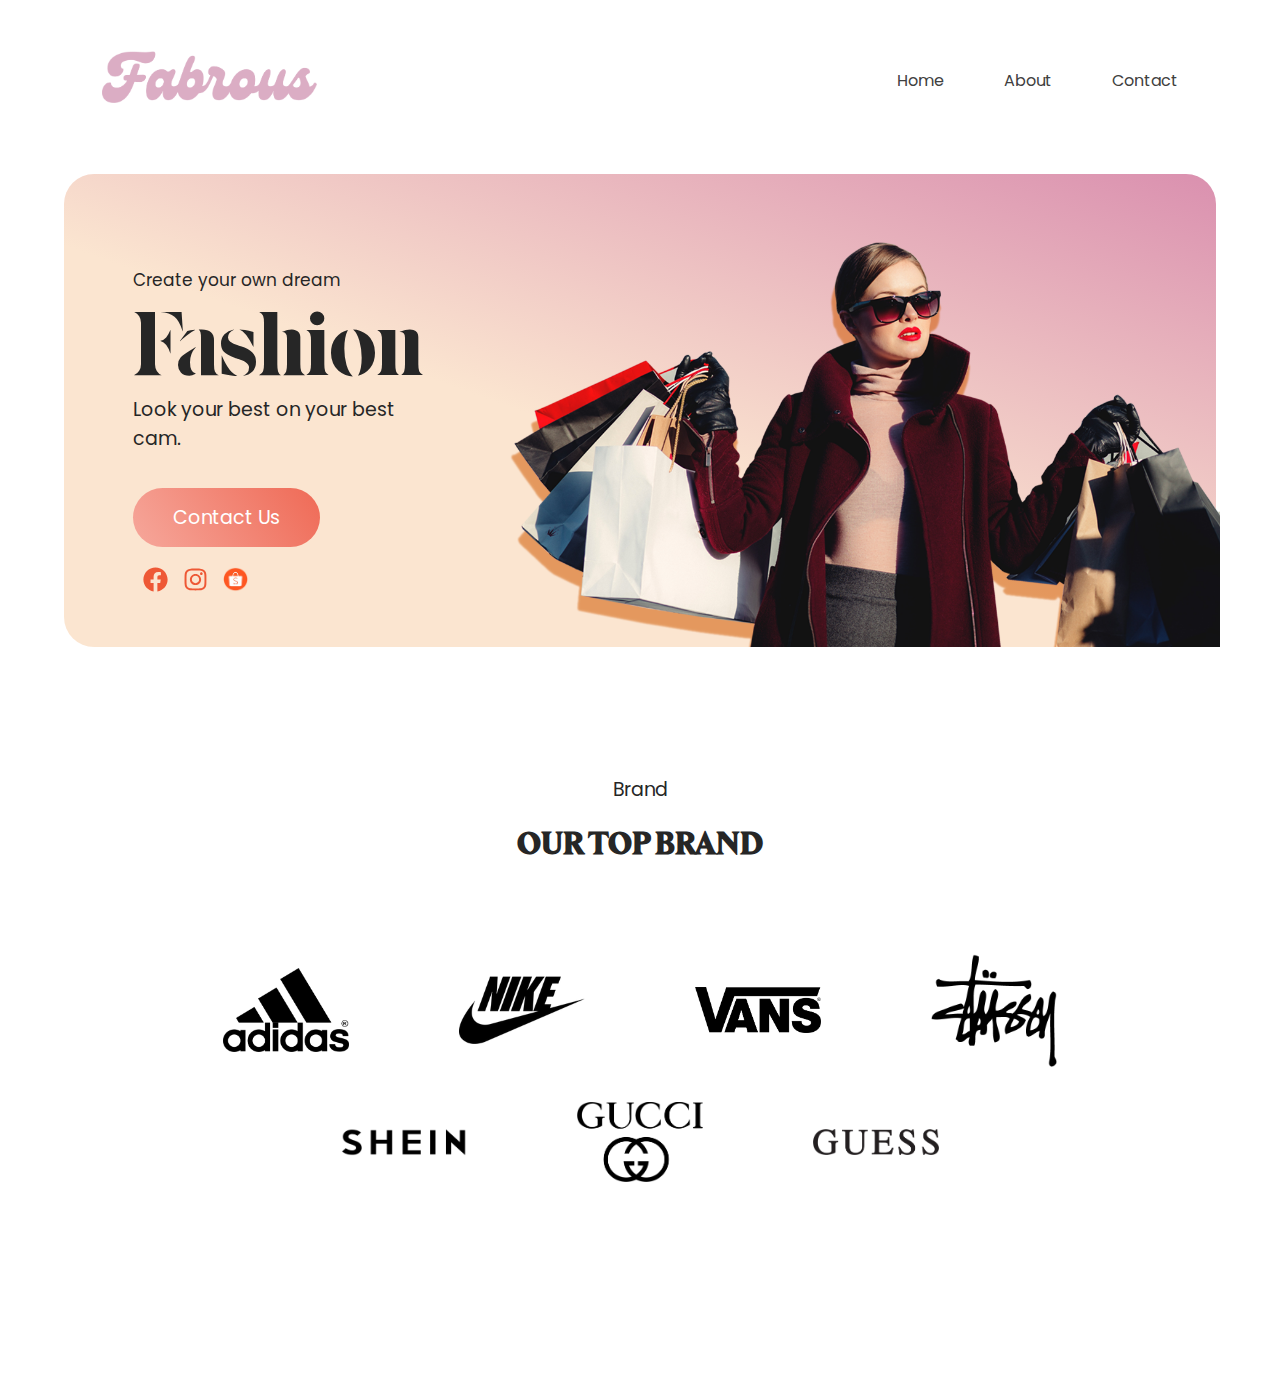
==== fabrous.html @ b9577a56 "Fabrous" ====
<!DOCTYPE html>
<html lang="en">
    <head>
        <meta charset="UTF-8">
        <meta http-equiv="X-UA-Compatible" content="IE=edge">
        <meta name="viewport" content="width=device-width, initial-scale=1.0">
        <link rel="stylesheet" href="styles/general.css">
        <link rel="stylesheet" href="styles/header.css">
        <link rel="stylesheet" href="styles/style.css">
        <link rel="stylesheet" href="styles/footer.css">
        <link>
        <title>Fabrous</title>
    </head>
    <body>
        <header>
            <div class="logo-container">
                <img src="img/fabrous.png" alt="logo">
            </div>
            <div class="pagelink-container">
                <a href="fabrous.html">Home</a>
                <a href="#">About</a>
                <a href="#">Contact</a>
            </div>
        </header>
        <main>
            <section class="first-section">
                <div class="container">
                    <div class="design-contents">
                        <div class="design-text">
                            <p>Create your own dream</p>
                            <p class="title">Fashion</p>
                            <p class="p-secondary">Look your best on your best cam.</p>
                        </div>
                        <div class="design-button">
                            <button class="button-style">Contact Us</button>
                            <div class="link-shops">
                                <a href="https://www.facebook.com/thefabrous">
                                    <img src="img/facebook.svg" alt="facebook-link">
                                </a>
                                <a href="https://www.facebook.com/thefabrous">
                                    <img src="img/instagram.svg" alt="instagram-link">
                                </a>
                                <a href="https://shopee.ph/thefabrous?utm_content=41jxY6hgmzdxNJqLfjHDsPWcDLRu">
                                    <img src="img/shopee.png" alt="shopee-link">
                                </a>
                            </div>
                        </div>
                    </div>
                    <div class="design-image">
                        <img src="img/heroImg.png" alt="">
                    </div>
                </div>
            </section>
            <section class="second-section">
                <div class="container2">
                    <div class="brand-container">
                        <p class="p-secondary">Brand</p>
                        <p class="title">Our Top Brand</p>
                    </div>
                    <div class="brand-pictures">
                        <img src="img/Adidas.png" alt="">
                        <img src="img/nike.png" alt="">
                        <img src="img/vans.png" alt="">
                        <img src="img/stussy.png" alt="">
                        <img src="img/shein.png" alt="">
                        <img src="img/gucci.png" alt="">
                        <img src="img/guess.png" alt="">
                    </div>
                </div>
            </section>
        </main>
        <footer></footer>
    </body>
</html>
---- styles/general.css ----
@import url('https://fonts.googleapis.com/css2?family=Poppins:ital,wght@0,100;0,200;0,300;0,400;0,500;0,600;0,700;0,800;0,900;1,100;1,200;1,300;1,400;1,500;1,600;1,700;1,800;1,900&display=swap');

@font-face {
    font-family: 'Eksell Display Stencil';
    src: url(/font/Eksell-Display-Stencil.ttf) format('truetype');
}
  
@font-face {
    font-family: 'Eksell Display Large';
    src: url(/font/Eksell-Display-Large.ttf) format('truetype');
    font-weight: normal;
}
  
@font-face {
    font-family: 'Eksell Display Medium';
    src: url(/font/Eksell-Display-Medium.ttf) format('truetype');
    font-weight: normal;
}
  
@font-face {
    font-family: 'Eksell Display Small';
    src: url(/font/Eksell-Display-Small.ttf) format('truetype');
    font-weight: normal;
}

:root{
    --primary-color: #FBE5D0;
    --secondary-color: #DA90AF;
    --extra-color: #EF6A56;
    --extra-color2: #ffffff; 
    --extra-color3: #F6A79B;
    --acolortext: #E4CDAA;
    --pcolortext: #404040;
    --titlecolortext: #262626;
    --semititlecolortext: #DA6E8C;
    --afontsize: 16px;
    --pfontsize: 17px;
    --font-family: 'Poppins', sans-serif;
    --font-family2: 'Eksell Display Small', sans-serif;
    --font-family3: 'Eksell Display Stencil', sans-serif;
    --font-family4: 'Eksell Display Medium', sans-serif;
    --font-family5: 'Eksell Display Large', sans-serif;
}

*{
    box-sizing: border-box;
    margin: 0;
    padding: 0;
    font-family: var(--font-family);
}

h1, h2, h3, h4, h5, h6, p{
    margin: 0;
    padding: 0;
}

p{
    color: var(--titlecolortext);
}
---- styles/header.css ----
header{
    padding: 4% 8%;
    display: flex;
    justify-content: space-between;
    align-items: center;
    background-color: var(--extra-color2);
}

.logo-container{
    flex: 1;
}

.logo-container img{
    width: 60%;
}

.pagelink-container{
    display: flex;
    flex: 2;
    align-items: center;
    justify-content: flex-end;
    gap: 60px;
}

.pagelink-container a{
    font-size: var(--afontsize);
    color: var(--pcolortext);
    text-decoration: none;
    display: inline-block;
    position: relative;
    transition: 0.2s all ease-in-out;
}

.pagelink-container a:after {
    content: '';
    position: absolute;
    width: 100%;
    transform: scaleX(0);
    height: 3px;
    bottom: -5px;
    left: 0;
    background: rgb(251,229,208);
    background: linear-gradient(20deg, rgba(251,229,208,1) 45%, rgba(218,144,175,1) 100%);
    transform-origin: bottom right;
    transition: transform 0.25s ease-out;
}
  
.pagelink-container a:hover:after {
    transform: scaleX(1);
    transform-origin: bottom left;
}

.pagelink-container a:hover{
    color: var(--acolortext);
}

.pagelink-container a:active{
    color: var(--acolortext);
}
---- styles/style.css ----
.first-section{
    padding: 1% 5% 2%;
}

.container{
    border-radius: 30px;
    background: rgb(251,229,208);
    background: linear-gradient(20deg, rgba(251,229,208,1) 45%, rgba(218,144,175,1) 100%);
    display: flex;
    justify-content: space-between;
    align-items: center;
}

.design-contents{
    padding: 8% 6% 4%;
    display: flex;
    flex-direction: column;
    flex: 1;
    gap: 35px;
}

.design-text{
    display: flex;
    flex-direction: column;
    gap: 15px;
    color: var(--pcolortext);
}

.design-text p{
    font-size: var(--pfontsize);
}

.design-contents .title{
    font-size: 90px;
    font-family: var(--font-family3);
    line-height: 80%;
    color: var(--titlecolortext);
}

.design-contents .p-secondary{
    font-size: 19px;
}

.design-button{
    display: flex;
    flex-direction: column;
    gap: 20px;
}

.button-style{
    background: rgb(239,106,86);
    background: linear-gradient(236deg, rgba(239,106,86,1) 0%, rgba(246,167,155,1) 100%);
    border: none;
    border-radius: 50px;
    color: var(--extra-color2);
    width: fit-content;
    padding: 15px 40px;
    font-size: 19px;
}

.link-shops{
    display: flex;
    justify-content: flex-start;
    gap: 15px;
    padding-left: 10px;
}

.link-shops img{
    width: 25px;
    height: 25px;
}

.design-image{
    flex: 1;
    display: flex;
    justify-content: center;
    align-items: center;
    padding: 2% 0 0;
}

.design-image img{
    height: 450px;
}

/* second */

.second-section{
    padding: 8% 5%;
}

.container2{
    display: flex;
    flex-direction: column;
    align-items: center;
    justify-content: space-between;
}

.brand-container{
    display: flex;
    flex-direction: column;
    align-items: center;
    justify-content: center;
    gap: 20px;
}

.brand-container .p-secondary{
    font-size: 19px;
}

.brand-container .title{
    font-size: 32px;
    font-family: var(--font-family2);
    text-transform: uppercase;
    font-weight: 600;
}

.brand-pictures{
    display: flex;
    justify-content: center;
    flex-wrap: wrap;
    align-items: center;
    width: 100%;
    height: auto;
    padding: 8%;
    column-gap: 110px;
    row-gap: 35px;
}

.brand-pictures img{
    width: 13%;
}
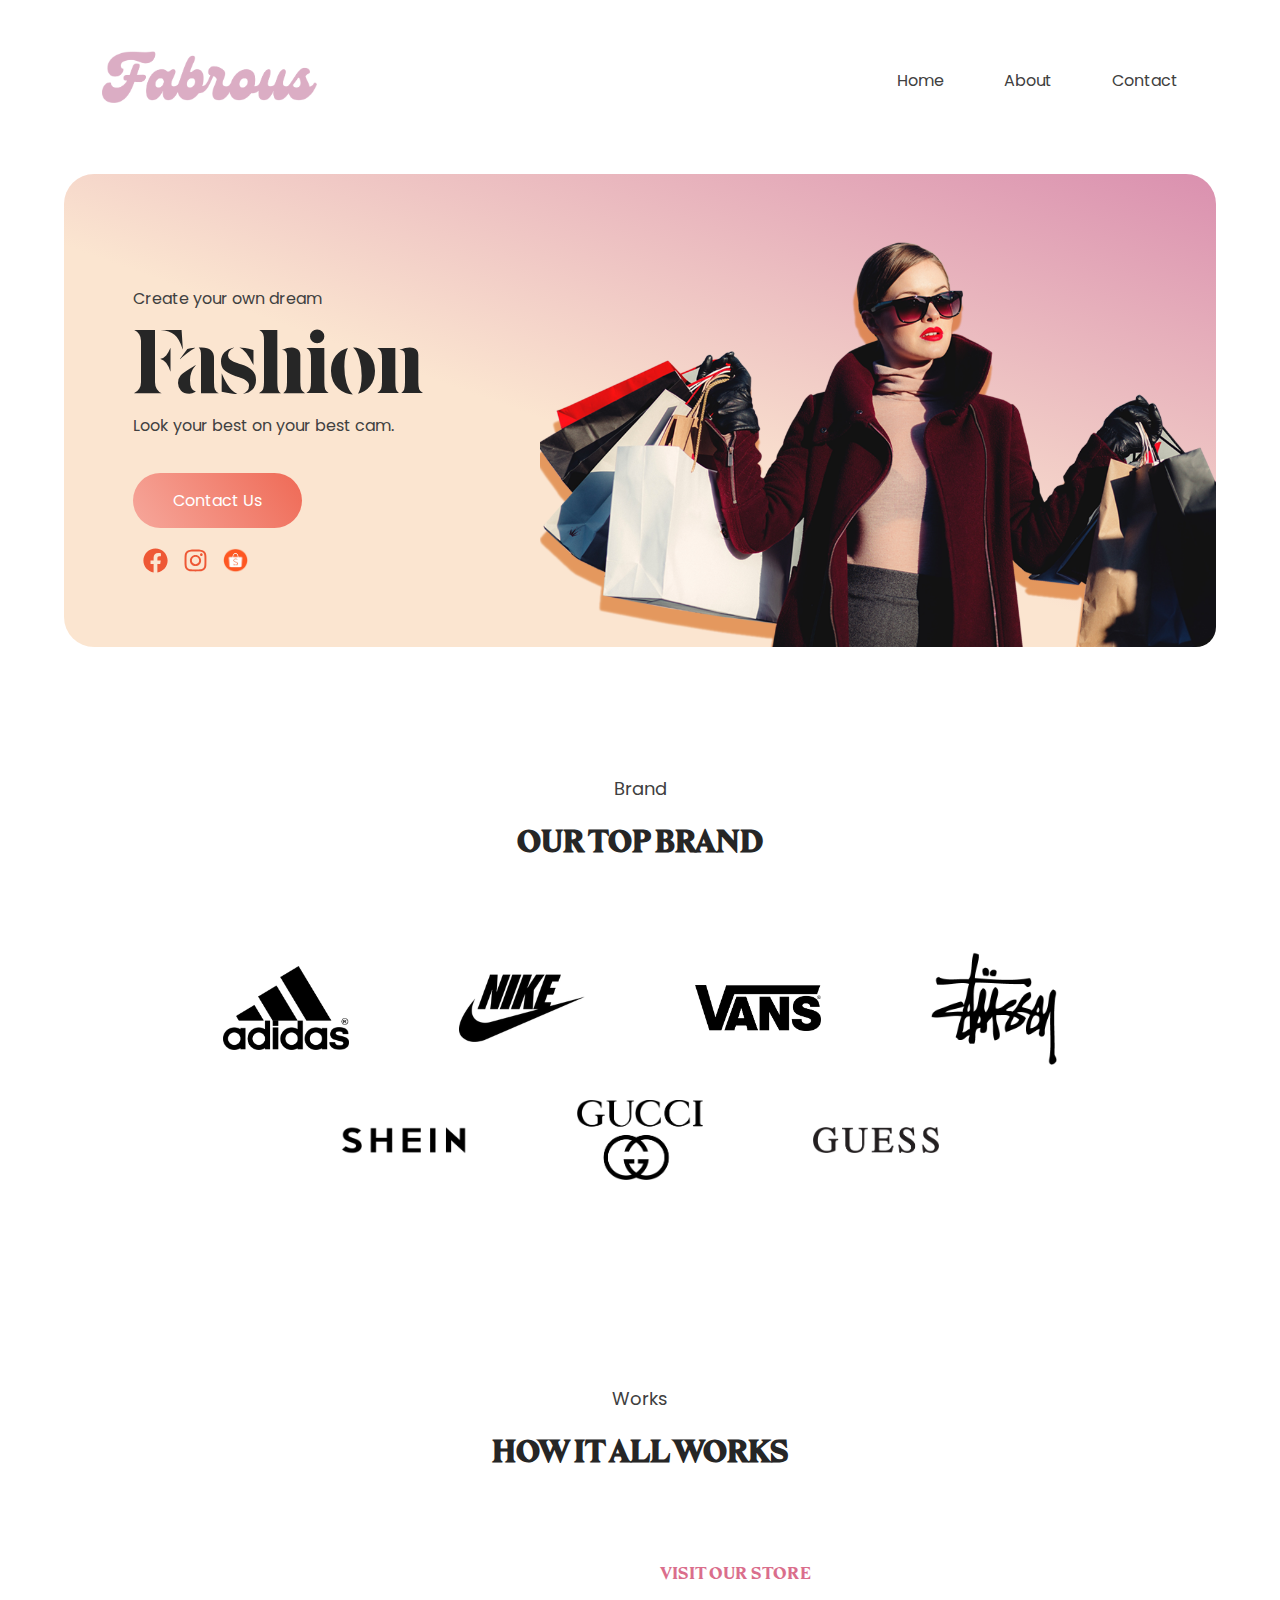
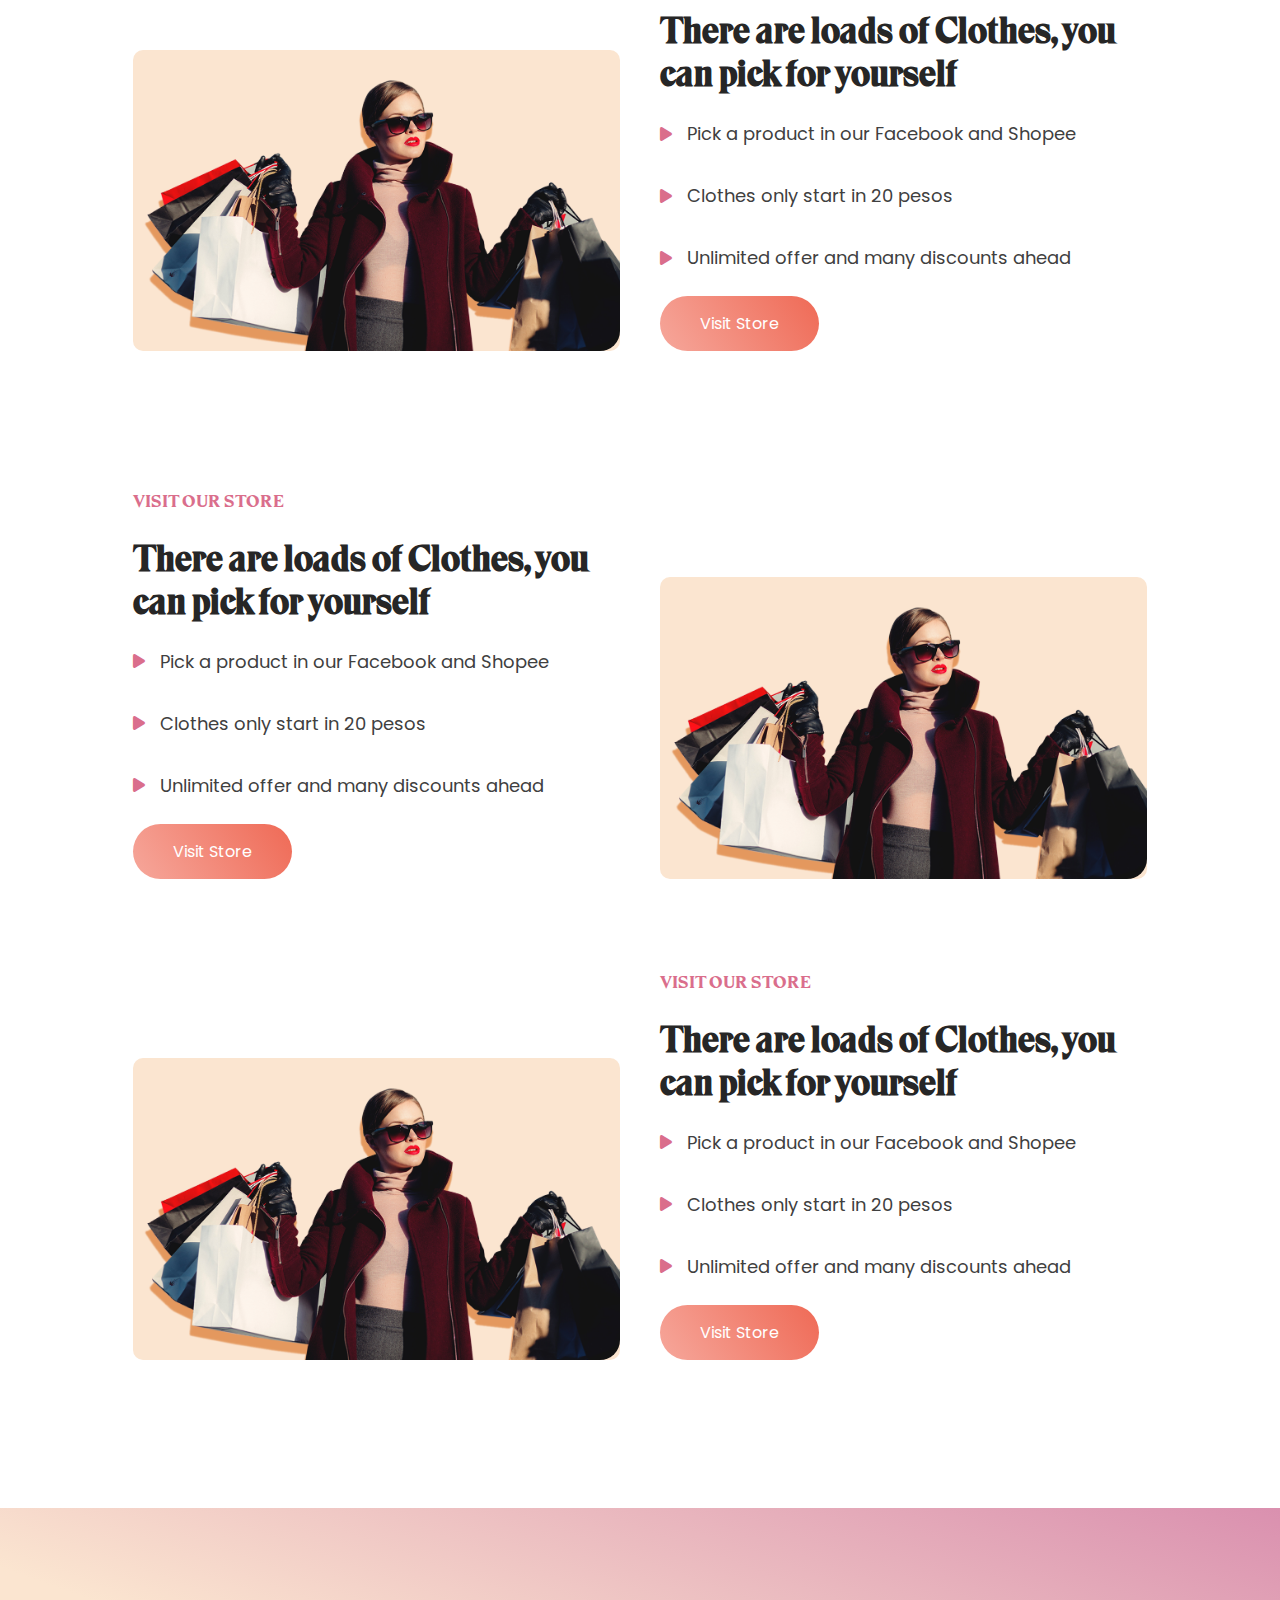
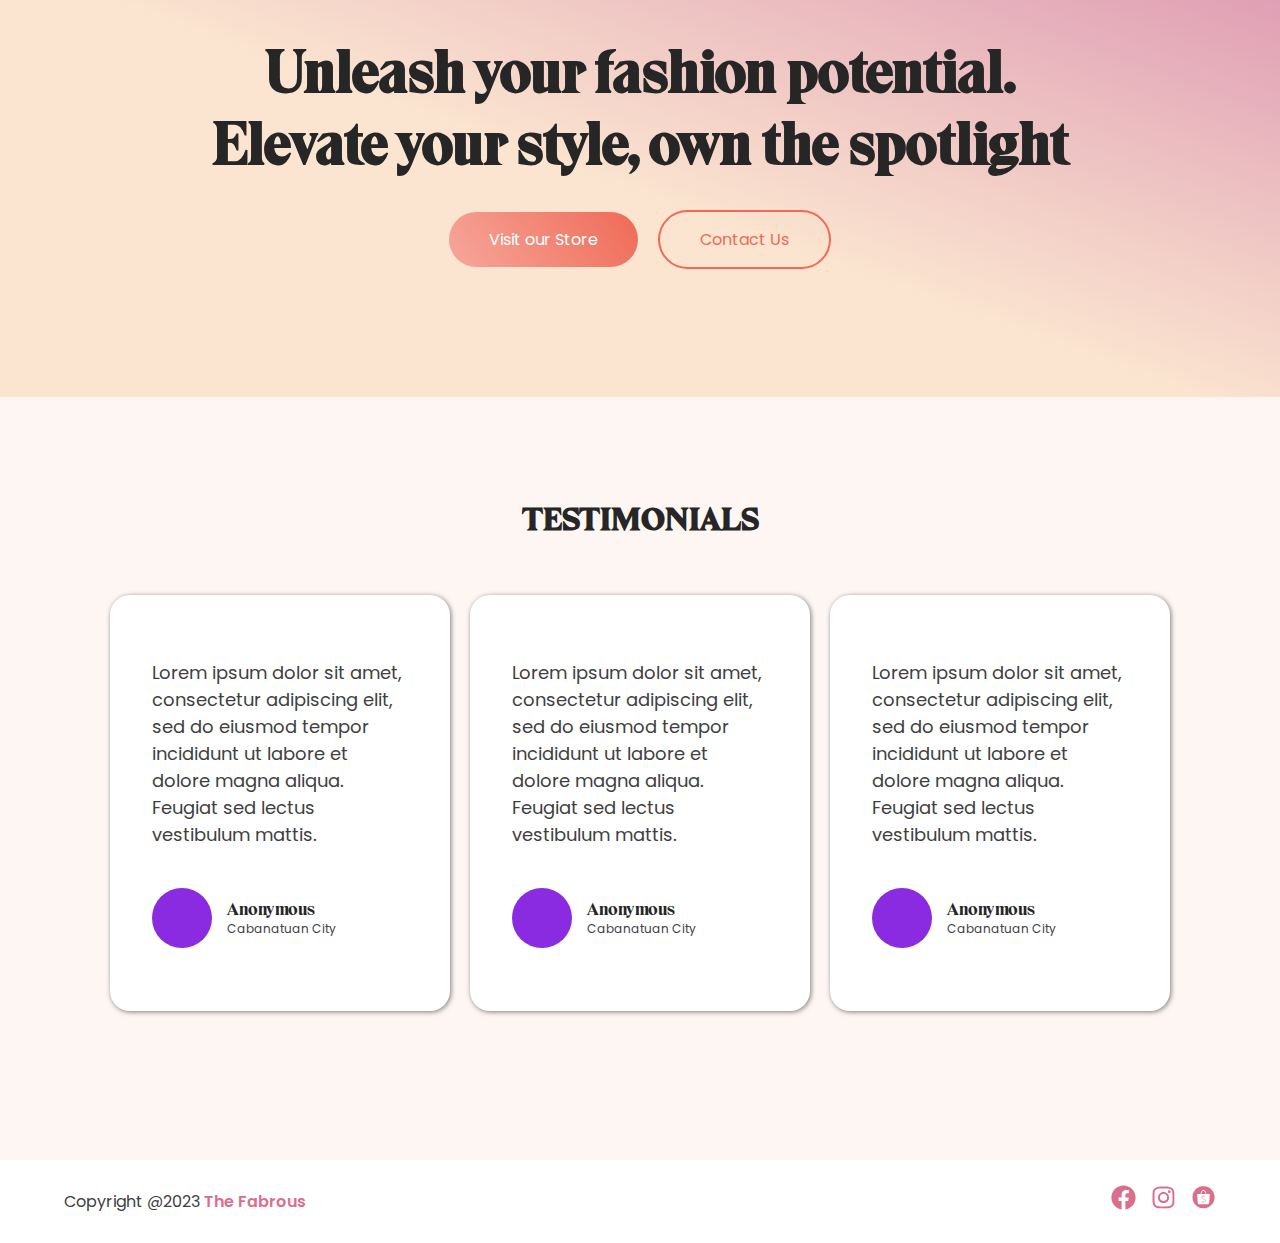
==== commit 9bf05fd3: "May 30 update 16:40" ====
--- a/fabrous.html
+++ b/fabrous.html
@@ -4,11 +4,11 @@
         <meta charset="UTF-8">
         <meta http-equiv="X-UA-Compatible" content="IE=edge">
         <meta name="viewport" content="width=device-width, initial-scale=1.0">
-        <link rel="stylesheet" href="styles/general.css">
         <link rel="stylesheet" href="styles/header.css">
         <link rel="stylesheet" href="styles/style.css">
         <link rel="stylesheet" href="styles/footer.css">
-        <link>
+        <link rel="stylesheet" href="styles/general.css">
+        <link rel="stylesheet" href="https://cdnjs.cloudflare.com/ajax/libs/font-awesome/6.4.0/css/all.min.css">
         <title>Fabrous</title>
     </head>
     <body>
@@ -28,7 +28,7 @@
                     <div class="design-contents">
                         <div class="design-text">
                             <p>Create your own dream</p>
-                            <p class="title">Fashion</p>
+                            <p class="landing-title">Fashion</p>
                             <p class="p-secondary">Look your best on your best cam.</p>
                         </div>
                         <div class="design-button">
@@ -53,7 +53,7 @@
             </section>
             <section class="second-section">
                 <div class="container2">
-                    <div class="brand-container">
+                    <div class="title-container">
                         <p class="p-secondary">Brand</p>
                         <p class="title">Our Top Brand</p>
                     </div>
@@ -68,7 +68,157 @@
                     </div>
                 </div>
             </section>
+            <section class="second-section">
+                <div class="container2">
+                    <div class="title-container">
+                        <p class="p-secondary">Works</p>
+                        <p class="title">How It All Works</p>
+                    </div>
+                    <div class="work-container">
+                        <div class="work-image">
+                            <img src="img/heroImg.png" alt="">
+                        </div>
+                        <div class="work-content">
+                            <p class="p-style p-secondary">VISIT OUR STORE</p>
+                            <p class="title-secondary">There are loads of Clothes, you can pick for yourself</p>
+                            <div class="work-bullets">
+                                <div class="work-bullet">
+                                    <i class="fa-solid fa-play" style="color: #da6e8c;"></i>
+                                    <p class="p-secondary">Pick a product in our Facebook and Shopee</p>
+                                </div class="work-bullet">
+                                <div class="work-bullet">
+                                    <i class="fa-solid fa-play" style="color: #da6e8c;"></i>
+                                    <p class="p-secondary">Clothes only start in 20 pesos</p>
+                                </div>
+                                <div class="work-bullet">
+                                    <i class="fa-solid fa-play" style="color: #da6e8c;"></i>
+                                    <p class="p-secondary">Unlimited offer and many discounts ahead</p>
+                                </div>
+                            </div>
+                            <button class="button-style">Visit Store</button>
+                        </div>
+                    </div>
+                    <div class="work-container2">
+                        <div class="work-image">
+                            <img src="img/heroImg.png" alt="">
+                        </div>
+                        <div class="work-content">
+                            <p class="p-style p-secondary">VISIT OUR STORE</p>
+                            <p class="title-secondary">There are loads of Clothes, you can pick for yourself</p>
+                            <div class="work-bullets">
+                                <div class="work-bullet">
+                                    <i class="fa-solid fa-play" style="color: #da6e8c;"></i>
+                                    <p class="p-secondary">Pick a product in our Facebook and Shopee</p>
+                                </div class="work-bullet">
+                                <div class="work-bullet">
+                                    <i class="fa-solid fa-play" style="color: #da6e8c;"></i>
+                                    <p class="p-secondary">Clothes only start in 20 pesos</p>
+                                </div>
+                                <div class="work-bullet">
+                                    <i class="fa-solid fa-play" style="color: #da6e8c;"></i>
+                                    <p class="p-secondary">Unlimited offer and many discounts ahead</p>
+                                </div>
+                            </div>
+                            <button class="button-style">Visit Store</button>
+                        </div>
+                    </div>
+                    <div class="work-container">
+                        <div class="work-image">
+                            <img src="img/heroImg.png" alt="">
+                        </div>
+                        <div class="work-content">
+                            <p class="p-style p-secondary">VISIT OUR STORE</p>
+                            <p class="title-secondary">There are loads of Clothes, you can pick for yourself</p>
+                            <div class="work-bullets">
+                                <div class="work-bullet">
+                                    <i class="fa-solid fa-play" style="color: #da6e8c;"></i>
+                                    <p class="p-secondary">Pick a product in our Facebook and Shopee</p>
+                                </div class="work-bullet">
+                                <div class="work-bullet">
+                                    <i class="fa-solid fa-play" style="color: #da6e8c;"></i>
+                                    <p class="p-secondary">Clothes only start in 20 pesos</p>
+                                </div>
+                                <div class="work-bullet">
+                                    <i class="fa-solid fa-play" style="color: #da6e8c;"></i>
+                                    <p class="p-secondary">Unlimited offer and many discounts ahead</p>
+                                </div>
+                            </div>
+                            <button class="button-style">Visit Store</button>
+                        </div>
+                    </div>
+                </div>
+            </section>
+            <section class="third-section banner-first">
+                <div class="container3">
+                    <p class="big-title">Unleash your fashion potential.
+                        Elevate your style, own the spotlight</p>
+                    <div class="button-container">
+                        <button class="button-style">Visit our Store</button>
+                        <button class="button-style2">Contact Us</button>
+                    </div>
+                </div>
+            </section>
+            <section class="fourth-section banner-second">
+                <div class="container2">
+                    <div class="title-container">
+                        <p class="title">Testimonials</p>
+                    </div>
+                    <div class="testimonial-container">
+                        <div class="testimonial">
+                            <p class="p-secondary">Lorem ipsum dolor sit amet, consectetur adipiscing elit, sed do eiusmod tempor incididunt ut labore et dolore magna aliqua. Feugiat sed lectus vestibulum mattis.</p>
+                            <div class="testimonial-content">
+                                <div class="testimonials-img">
+                                    <img alt="" src="">
+                                </div>
+                                <div class="testimonial-name">
+                                    <p class="name">Anonymous</p>
+                                    <p class="p-small">Cabanatuan City</p>
+                                </div>
+                            </div>
+                        </div>
+                        <div class="testimonial">
+                            <p class="p-secondary">Lorem ipsum dolor sit amet, consectetur adipiscing elit, sed do eiusmod tempor incididunt ut labore et dolore magna aliqua. Feugiat sed lectus vestibulum mattis.</p>
+                            <div class="testimonial-content">
+                                <div class="testimonials-img">
+                                    <img alt="" src="">
+                                </div>
+                                <div class="testimonial-name">
+                                    <p class="name">Anonymous</p>
+                                    <p class="p-small">Cabanatuan City</p>
+                                </div>
+                            </div>
+                        </div>
+                        <div class="testimonial">
+                            <p class="p-secondary">Lorem ipsum dolor sit amet, consectetur adipiscing elit, sed do eiusmod tempor incididunt ut labore et dolore magna aliqua. Feugiat sed lectus vestibulum mattis.</p>
+                            <div class="testimonial-content">
+                                <div class="testimonials-img">
+                                    <img alt="" src="">
+                                </div>
+                                <div class="testimonial-name">
+                                    <p class="name">Anonymous</p>
+                                    <p class="p-small">Cabanatuan City</p>
+                                </div>
+                            </div>
+                        </div>
+                    </div>
+                </div>
+            </section>
         </main>
-        <footer></footer>
+        <footer>
+            <div class="footer-copyright">
+                <p>Copyright @2023 <a href="fabrous.html">The Fabrous</a></p>
+            </div>
+            <div class="link-shops">
+                <a href="https://www.facebook.com/thefabrous">
+                    <img src="data:image/svg+xml,%3Csvg xmlns='http://www.w3.org/2000/svg' viewBox='0 0 512 512'%3E%3Cpath d='M504 256C504 119 393 8 256 8S8 119 8 256c0 123.78 90.69 226.38 209.25 245V327.69h-63V256h63v-54.64c0-62.15 37-96.48 93.67-96.48 27.14 0 55.52 4.84 55.52 4.84v61h-31.28c-30.8 0-40.41 19.12-40.41 38.73V256h68.78l-11 71.69h-57.78V501C413.31 482.38 504 379.78 504 256z' fill='%23DA6E8C' /%3E%3C/svg%3E" alt="facebook-link">
+                </a>
+                <a href="https://www.facebook.com/thefabrous">
+                    <img src="data:image/svg+xml,%3Csvg xmlns='http://www.w3.org/2000/svg' viewBox='0 0 448 512'%3E%3Cpath d='M224.1 141c-63.6 0-114.9 51.3-114.9 114.9s51.3 114.9 114.9 114.9S339 319.5 339 255.9 287.7 141 224.1 141zm0 189.6c-41.1 0-74.7-33.5-74.7-74.7s33.5-74.7 74.7-74.7 74.7 33.5 74.7 74.7-33.6 74.7-74.7 74.7zm146.4-194.3c0 14.9-12 26.8-26.8 26.8-14.9 0-26.8-12-26.8-26.8s12-26.8 26.8-26.8 26.8 12 26.8 26.8zm76.1 27.2c-1.7-35.9-9.9-67.7-36.2-93.9-26.2-26.2-58-34.4-93.9-36.2-37-2.1-147.9-2.1-184.9 0-35.8 1.7-67.6 9.9-93.9 36.1s-34.4 58-36.2 93.9c-2.1 37-2.1 147.9 0 184.9 1.7 35.9 9.9 67.7 36.2 93.9s58 34.4 93.9 36.2c37 2.1 147.9 2.1 184.9 0 35.9-1.7 67.7-9.9 93.9-36.2 26.2-26.2 34.4-58 36.2-93.9 2.1-37 2.1-147.8 0-184.8zM398.8 388c-7.8 19.6-22.9 34.7-42.6 42.6-29.5 11.7-99.5 9-132.1 9s-102.7 2.6-132.1-9c-19.6-7.8-34.7-22.9-42.6-42.6-11.7-29.5-9-99.5-9-132.1s-2.6-102.7 9-132.1c7.8-19.6 22.9-34.7 42.6-42.6 29.5-11.7 99.5-9 132.1-9s102.7-2.6 132.1 9c19.6 7.8 34.7 22.9 42.6 42.6 11.7 29.5 9 99.5 9 132.1s2.7 102.7-9 132.1z' fill='%23DA6E8C'/%3E%3C/svg%3E" alt="instagram-link">
+                </a>
+                <a href="https://shopee.ph/thefabrous?utm_content=41jxY6hgmzdxNJqLfjHDsPWcDLRu">
+                    <img src="img/shopee.svg" alt="shopee-link">
+                </a>
+            </div>
+        </footer>
     </body>
 </html>--- a/styles/style.css
+++ b/styles/style.css
@@ -4,8 +4,8 @@
 
 .container{
     border-radius: 30px;
-    background: rgb(251,229,208);
-    background: linear-gradient(20deg, rgba(251,229,208,1) 45%, rgba(218,144,175,1) 100%);
+    background: var(--primary-color);
+    background: linear-gradient(20deg, var(--primary-color) 45%, var(--secondary-color) 100%);
     display: flex;
     justify-content: space-between;
     align-items: center;
@@ -15,7 +15,7 @@
     padding: 8% 6% 4%;
     display: flex;
     flex-direction: column;
-    flex: 1;
+    flex: 0.5;
     gap: 35px;
 }
 
@@ -30,15 +30,15 @@
     font-size: var(--pfontsize);
 }
 
-.design-contents .title{
-    font-size: 90px;
+.design-text .landing-title{
+    font-size: var(--landfontsize);
     font-family: var(--font-family3);
     line-height: 80%;
     color: var(--titlecolortext);
 }
 
-.design-contents .p-secondary{
-    font-size: 19px;
+.p-secondary{
+    font-size: var(--pfontsize-secondary);
 }
 
 .design-button{
@@ -48,14 +48,24 @@
 }
 
 .button-style{
-    background: rgb(239,106,86);
-    background: linear-gradient(236deg, rgba(239,106,86,1) 0%, rgba(246,167,155,1) 100%);
+    background: var(--extra-color);
+    background: linear-gradient(236deg, var(--extra-color) 0%, var(--extra-color3) 100%);
     border: none;
     border-radius: 50px;
     color: var(--extra-color2);
     width: fit-content;
     padding: 15px 40px;
-    font-size: 19px;
+    font-size: var(--pfontsize);
+}
+
+.button-style2{
+    border: 2px solid var(--extra-color);
+    background-color: transparent;
+    border-radius: 50px;
+    color: var(--extra-color);
+    width: fit-content;
+    padding: 15px 40px;
+    font-size: var(--pfontsize);
 }
 
 .link-shops{
@@ -80,11 +90,14 @@
 
 .design-image img{
     height: 450px;
+    width: 100%;
+    border-bottom-right-radius: 20px;
+    object-fit: cover;
 }
 
 /* second */
 
-.second-section{
+.second-section, .third-section, .fourth-section{
     padding: 8% 5%;
 }
 
@@ -95,21 +108,18 @@
     justify-content: space-between;
 }
 
-.brand-container{
-    display: flex;
-    flex-direction: column;
-    align-items: center;
-    justify-content: center;
-    gap: 20px;
-}
-
-.brand-container .p-secondary{
-    font-size: 19px;
-}
-
-.brand-container .title{
-    font-size: 32px;
+.title-container{
+    display: flex;
+    flex-direction: column;
+    align-items: center;
+    justify-content: center;
+    gap: 20px;
+}
+
+.title-container .title{
+    font-size: var(--ptitlefontsize);
     font-family: var(--font-family2);
+    color: var(--titlecolortext);
     text-transform: uppercase;
     font-weight: 600;
 }
@@ -121,11 +131,168 @@
     align-items: center;
     width: 100%;
     height: auto;
-    padding: 8%;
+    padding: 8% 8% 0;
     column-gap: 110px;
     row-gap: 35px;
 }
 
 .brand-pictures img{
     width: 13%;
+}
+
+.work-container{
+    display: flex;
+    justify-content: space-between;
+    align-items: flex-end;
+    width: 100%;
+    padding: 8% 6% 4%;
+    gap: 40px;
+}
+
+.work-container2{
+    display: flex;
+    flex-direction: row-reverse;
+    justify-content: space-between;
+    align-items: flex-end;
+    width: 100%;
+    padding: 8% 6% 0;
+    gap: 40px;
+}
+
+.work-image{
+    flex: 1;
+    height: inherit;
+    border-radius: 10px;
+    background-color: var(--primary-color);
+    display: flex;
+    align-items: flex-end;
+    justify-content: center;
+}
+
+.work-image img{
+    width: 100%;
+    object-fit: cover;
+    border-radius: 20px;
+}
+
+.work-content{
+    flex: 1;
+    height: auto;
+    display: flex;
+    flex-direction: column;
+    justify-content: space-between;
+    align-items: flex-start;
+    gap: 25px;
+}
+
+.p-style{
+    font-family: var(--font-family2);
+    color: var(--semititlecolortext);
+}
+
+.title-secondary{
+    font-size: var(--ptitlefontsize-secondary);
+    font-family: var(--font-family4);
+    color: var(--titlecolortext);
+    font-weight: 600;
+}
+
+.work-bullets{
+    display: flex;
+    flex-direction: column;
+    justify-content: space-between;
+    align-items: flex-start;
+    gap: 35px;
+}
+
+.work-bullet{
+    display: flex;
+    justify-content: flex-start;
+    gap: 15px;
+    align-items: center;
+}
+
+.button-container{
+    display: flex;
+    justify-content: center;
+    align-items: center;
+    gap: 20px;
+}
+
+.banner-first{
+    padding: 10% 5%;
+    background: var(--primary-color);
+    background: linear-gradient(20deg, var(--primary-color) 45%, var(--secondary-color) 100%);
+}
+
+.container3{
+    display: flex;
+    flex-direction: column;
+    align-items: center;
+    justify-content: center;
+    gap: 30px;
+}
+
+.big-title{
+    font-family: var(--font-family4);
+    font-size: var(--ptitlefontsize-third);
+    color: var(--titlecolortext);
+    text-align: center;
+    white-space: pre-line;
+    font-weight: 600;
+}
+
+.banner-second{
+    background-color: var(--extra-color4);
+}
+
+.testimonial-container{
+    display: flex;
+    justify-content: space-between;
+    align-items: center;
+    gap: 20px;
+    padding: 5% 4% 4%;
+}
+
+.testimonial{
+    display: flex;
+    flex-direction: column;
+    justify-content: space-between;
+    align-items: flex-start;
+    gap: 40px;
+    border-radius: 20px;
+    padding: 6% 4%;
+    box-shadow: 1px 1px 5px rgba(0, 0, 0, 0.5);
+    background-color: var(--extra-color2);
+}
+
+.testimonial-content{
+    display: flex;
+    justify-content: flex-start;
+    align-items: center;
+    gap: 15px;
+}
+
+.testimonials-img{
+    background-color: blueviolet;
+    height: 60px;
+    width: 60px;
+    border-radius: 50px;
+}
+
+.testimonial-name{
+    display: flex;
+    flex-direction: column;
+    justify-content: center;
+    align-items: flex-start;
+}
+
+.testimonial-name .name{
+    font-family: var(--font-family4);
+    color: var(--titlecolortext);
+    font-size: var(--pfontsize-secondary);
+}
+
+.testimonial-name .p-small{
+    font-size: var(--pfontsize-extrasmall);
 }--- a/styles/footer.css
+++ b/styles/footer.css
@@ -0,0 +1,12 @@
+footer{
+    display: flex;
+    width: 100%;
+    padding: 2% 5%;
+    justify-content: space-between;
+    align-items: center;
+}
+
+.footer-copyright a{
+    color: var(--semititlecolortext); 
+    font-weight: 600;
+}--- a/styles/general.css
+++ b/styles/general.css
@@ -24,17 +24,24 @@
 }
 
 :root{
-    --primary-color: #FBE5D0;
-    --secondary-color: #DA90AF;
-    --extra-color: #EF6A56;
+    --primary-color: rgba(251,229,208,1);
+    --secondary-color: rgba(218,144,175,1);
+    --extra-color: rgba(239,106,86,1);
     --extra-color2: #ffffff; 
-    --extra-color3: #F6A79B;
+    --extra-color3: rgba(246,167,155,1);
+    --extra-color4: rgba(249, 225, 215, 0.3);
     --acolortext: #E4CDAA;
     --pcolortext: #404040;
     --titlecolortext: #262626;
     --semititlecolortext: #DA6E8C;
+    --landfontsize: 90px;
     --afontsize: 16px;
-    --pfontsize: 17px;
+    --pfontsize-extrasmall: 12px;
+    --pfontsize: 16px;
+    --pfontsize-secondary: 18px;
+    --ptitlefontsize: 32px;
+    --ptitlefontsize-secondary: 36px;
+    --ptitlefontsize-third: 60px;
     --font-family: 'Poppins', sans-serif;
     --font-family2: 'Eksell Display Small', sans-serif;
     --font-family3: 'Eksell Display Stencil', sans-serif;
@@ -55,5 +62,37 @@
 }
 
 p{
-    color: var(--titlecolortext);
+    color: var(--pcolortext);
+}
+
+a{
+    text-decoration: none;
+}
+
+@media (max-width: 1200px) {
+    
+}
+
+@media (max-width: 992px) {
+    .work-container{
+        flex-direction: column;
+    }
+    .work-container2{
+        flex-direction: column!important;
+    }
+    .testimonial-container{
+        padding: 5% 0 4%;
+    }
+}
+
+@media (max-width: 768px) {
+    
+}
+
+@media (max-width: 576px) {
+    
+}
+
+@media (max-width: 375px) {
+    
 }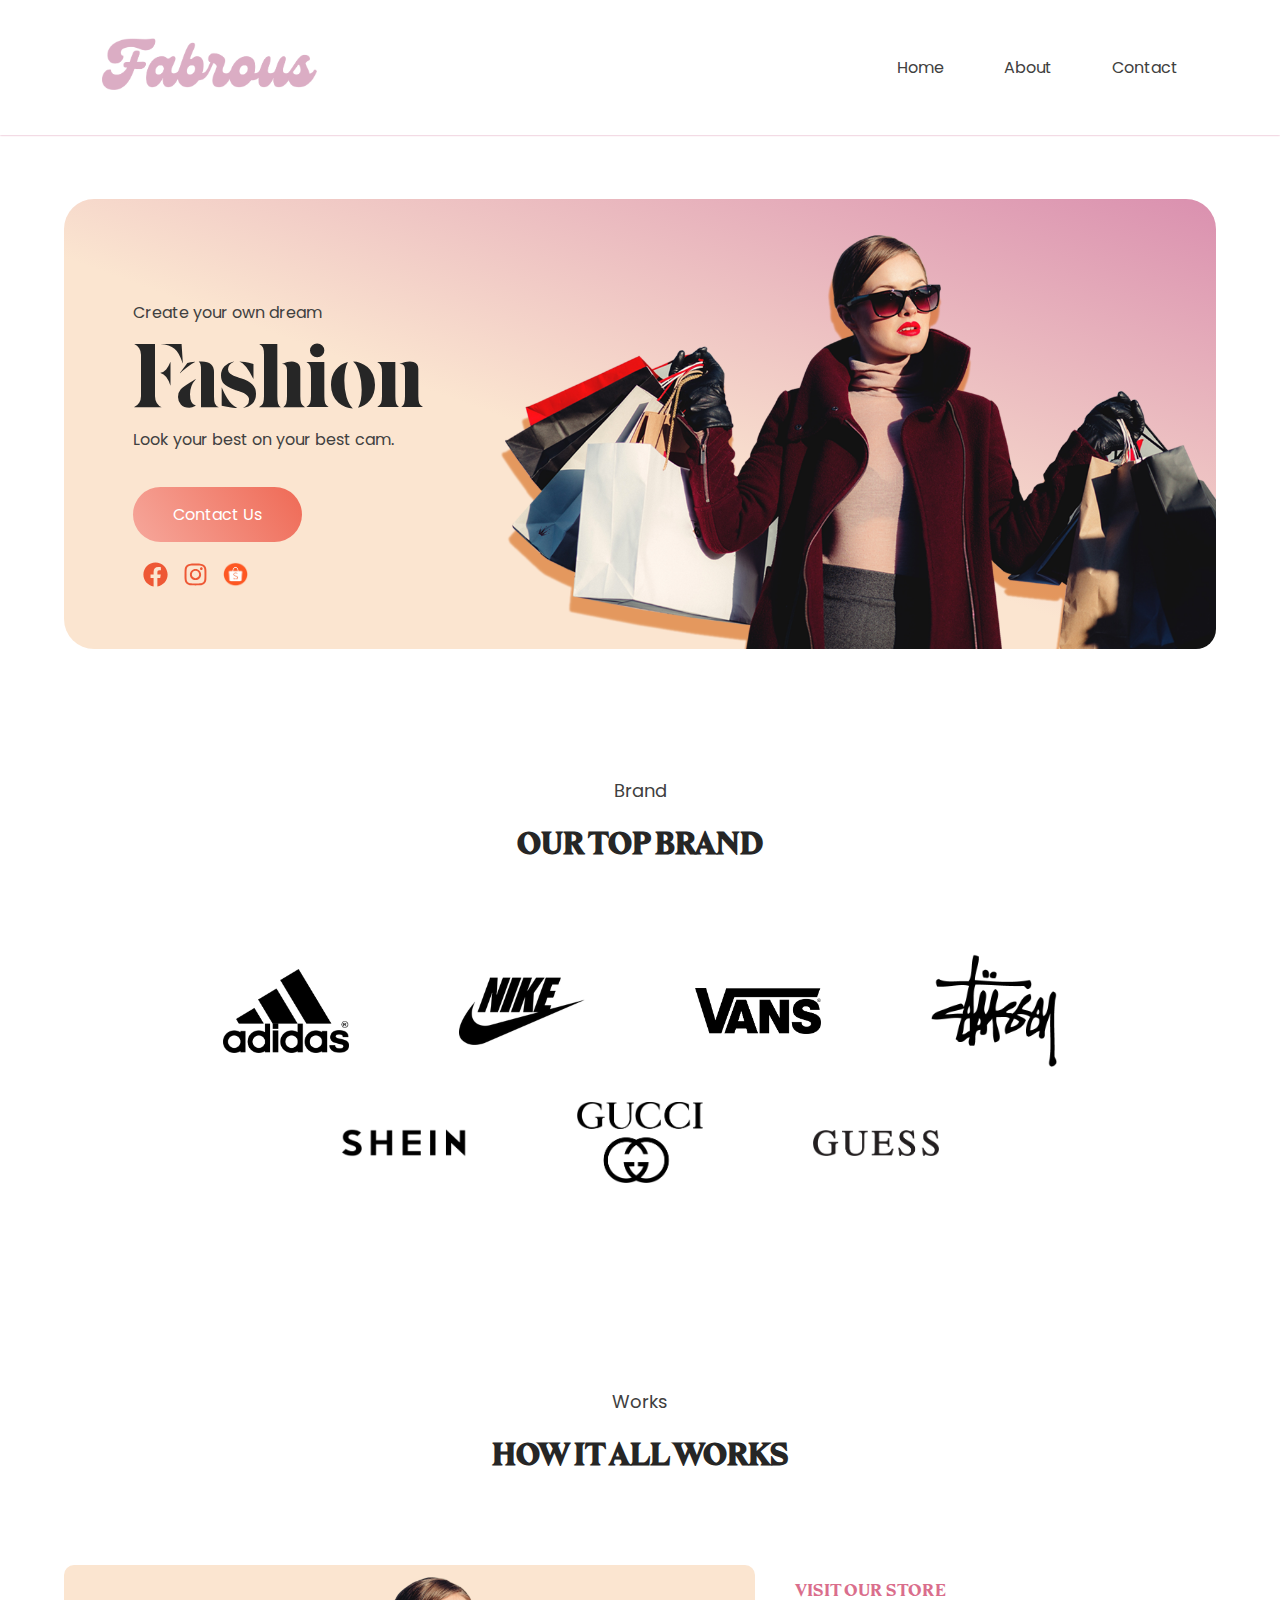
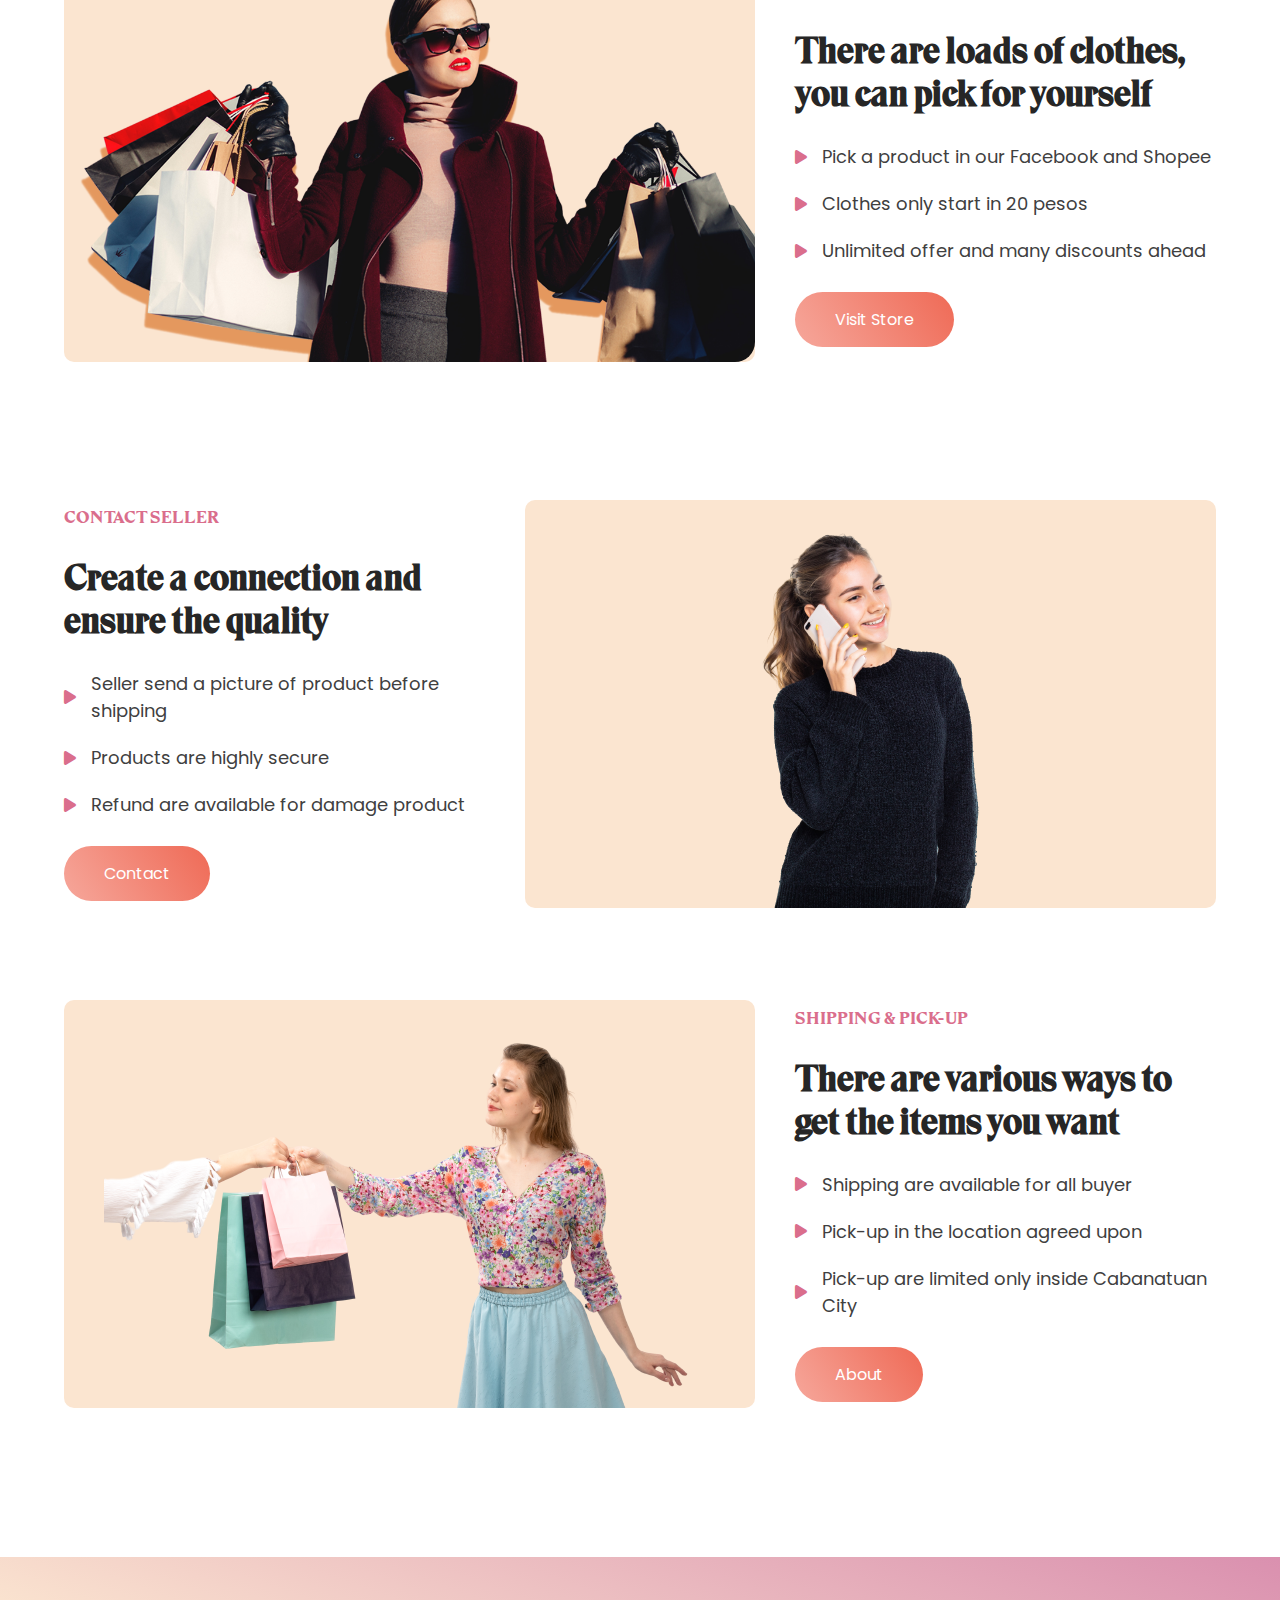
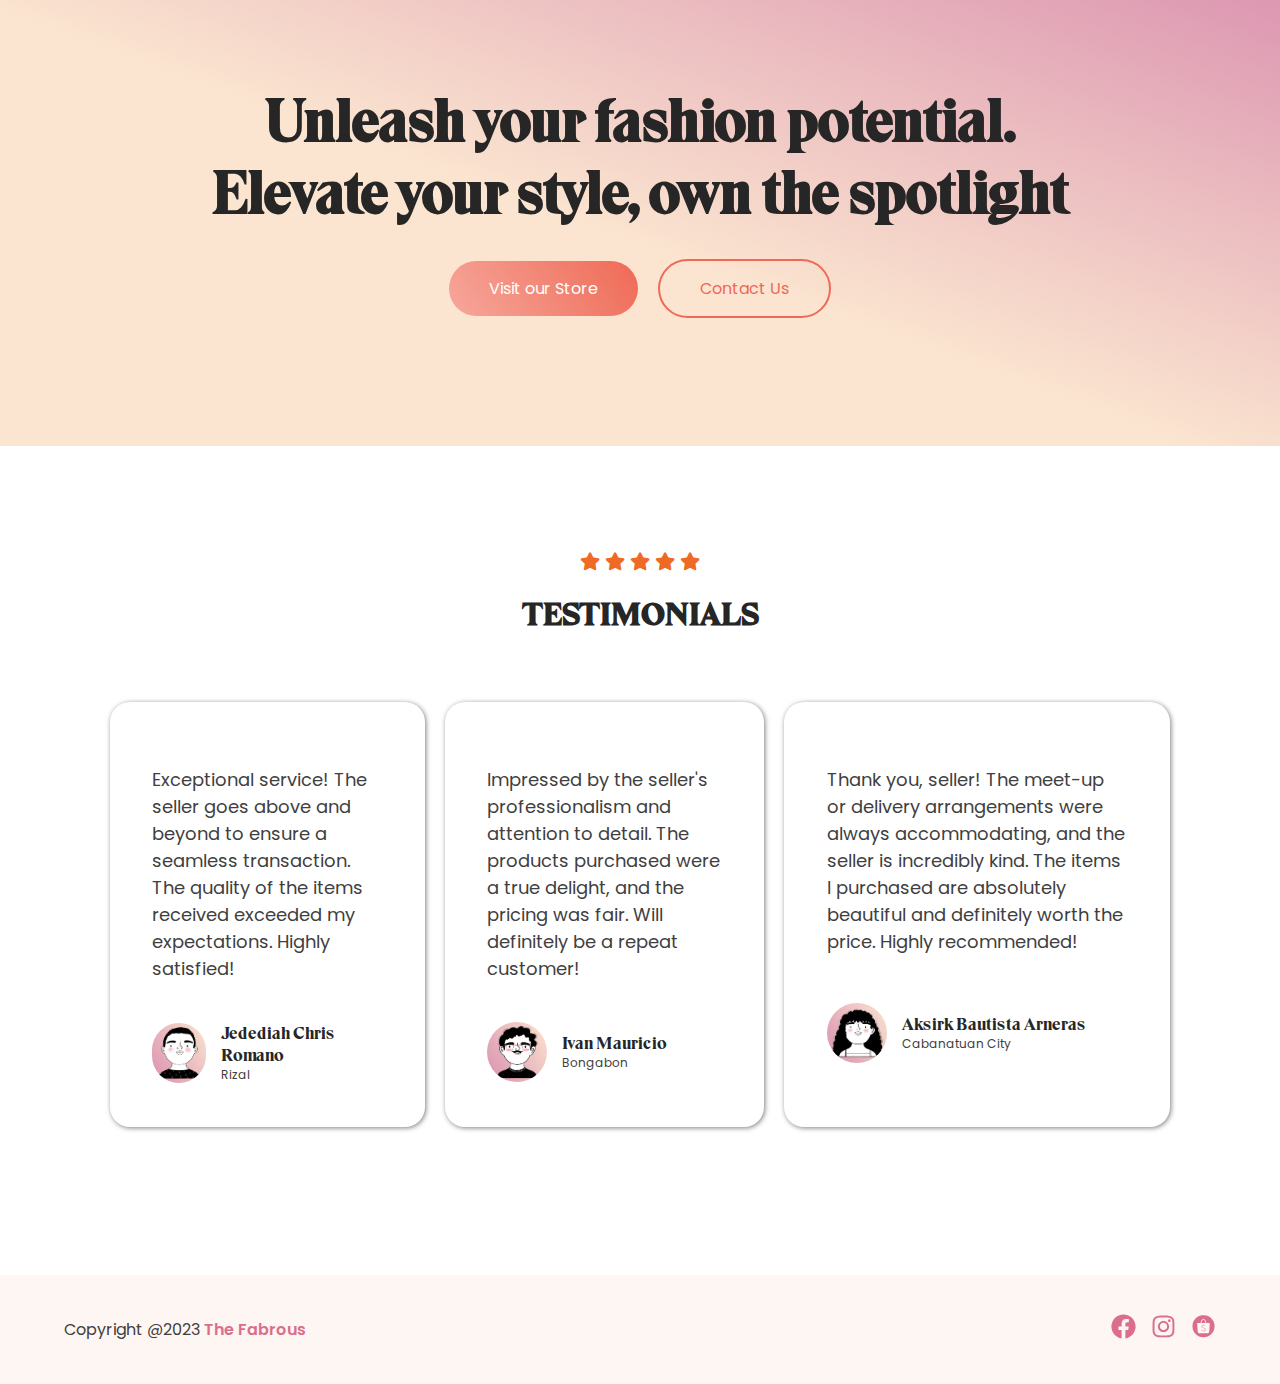
==== commit c93e54b0: "updated june 2" ====
--- a/fabrous.html
+++ b/fabrous.html
@@ -7,20 +7,36 @@
         <link rel="stylesheet" href="styles/header.css">
         <link rel="stylesheet" href="styles/style.css">
         <link rel="stylesheet" href="styles/footer.css">
+        <link rel="stylesheet" href="styles/testimonial.css">
+        <link rel="stylesheet" href="styles/hamburger.css">
         <link rel="stylesheet" href="styles/general.css">
         <link rel="stylesheet" href="https://cdnjs.cloudflare.com/ajax/libs/font-awesome/6.4.0/css/all.min.css">
         <title>Fabrous</title>
     </head>
     <body>
         <header>
-            <div class="logo-container">
-                <img src="img/fabrous.png" alt="logo">
-            </div>
-            <div class="pagelink-container">
-                <a href="fabrous.html">Home</a>
-                <a href="#">About</a>
-                <a href="#">Contact</a>
-            </div>
+            <nav>
+                <div class="nav-container">
+                    <div class="logo-container">
+                        <img src="img/fabrous.png" alt="logo">
+                    </div>
+                    <div class="pagelink-container">
+                        <a href="fabrous.html">Home</a>
+                        <a href="#">About</a>
+                        <a href="#">Contact</a>
+                    </div>
+                    <div class="hamburger-menu" onclick="toggleMenu()">
+                        <span class="line"></span>
+                        <span class="line"></span>
+                        <span class="line"></span>
+                    </div>
+                </div>
+                <div class="link-container slide-up">
+                    <a href="fabrous.html">Home</a>
+                    <a href="#">About</a>
+                    <a href="#">Contact</a>
+                </div>
+            </nav>
         </header>
         <main>
             <section class="first-section">
@@ -47,17 +63,18 @@
                         </div>
                     </div>
                     <div class="design-image">
-                        <img src="img/heroImg.png" alt="">
-                    </div>
-                </div>
-            </section>
-            <section class="second-section">
+                        <img class="img-first" src="img/heroImg.png" alt="">
+                        <img class="img-second" src="img/image-first.png" alt="">
+                    </div>
+                </div>
+            </section>
+            <section class="second-section second">
                 <div class="container2">
-                    <div class="title-container">
+                    <div class="title-container display-n">
                         <p class="p-secondary">Brand</p>
                         <p class="title">Our Top Brand</p>
                     </div>
-                    <div class="brand-pictures">
+                    <div class="brand-picture">
                         <img src="img/Adidas.png" alt="">
                         <img src="img/nike.png" alt="">
                         <img src="img/vans.png" alt="">
@@ -66,6 +83,15 @@
                         <img src="img/gucci.png" alt="">
                         <img src="img/guess.png" alt="">
                     </div>
+                    <div class="brand-pictures display-n">
+                        <img src="img/Adidas.png" alt="">
+                        <img src="img/nike.png" alt="">
+                        <img src="img/vans.png" alt="">
+                        <img src="img/stussy.png" alt="">
+                        <img src="img/shein.png" alt="">
+                        <img src="img/gucci.png" alt="">
+                        <img src="img/guess.png" alt="">
+                    </div>
                 </div>
             </section>
             <section class="second-section">
@@ -80,7 +106,7 @@
                         </div>
                         <div class="work-content">
                             <p class="p-style p-secondary">VISIT OUR STORE</p>
-                            <p class="title-secondary">There are loads of Clothes, you can pick for yourself</p>
+                            <p class="title-secondary">There are loads of clothes, you can pick for yourself</p>
                             <div class="work-bullets">
                                 <div class="work-bullet">
                                     <i class="fa-solid fa-play" style="color: #da6e8c;"></i>
@@ -100,50 +126,50 @@
                     </div>
                     <div class="work-container2">
                         <div class="work-image">
-                            <img src="img/heroImg.png" alt="">
+                            <img src="img/heroImg2.png" alt="">
                         </div>
                         <div class="work-content">
-                            <p class="p-style p-secondary">VISIT OUR STORE</p>
-                            <p class="title-secondary">There are loads of Clothes, you can pick for yourself</p>
+                            <p class="p-style p-secondary">CONTACT SELLER</p>
+                            <p class="title-secondary">Create a connection and ensure the quality</p>
                             <div class="work-bullets">
                                 <div class="work-bullet">
                                     <i class="fa-solid fa-play" style="color: #da6e8c;"></i>
-                                    <p class="p-secondary">Pick a product in our Facebook and Shopee</p>
+                                    <p class="p-secondary">Seller send a picture of product before shipping</p>
                                 </div class="work-bullet">
                                 <div class="work-bullet">
                                     <i class="fa-solid fa-play" style="color: #da6e8c;"></i>
-                                    <p class="p-secondary">Clothes only start in 20 pesos</p>
-                                </div>
-                                <div class="work-bullet">
-                                    <i class="fa-solid fa-play" style="color: #da6e8c;"></i>
-                                    <p class="p-secondary">Unlimited offer and many discounts ahead</p>
-                                </div>
-                            </div>
-                            <button class="button-style">Visit Store</button>
+                                    <p class="p-secondary">Products are highly secure</p>
+                                </div>
+                                <div class="work-bullet">
+                                    <i class="fa-solid fa-play" style="color: #da6e8c;"></i>
+                                    <p class="p-secondary">Refund are available for damage product</p>
+                                </div>
+                            </div>
+                            <button class="button-style">Contact</button>
                         </div>
                     </div>
                     <div class="work-container">
                         <div class="work-image">
-                            <img src="img/heroImg.png" alt="">
+                            <img src="img/heroImg3.png" alt="">
                         </div>
                         <div class="work-content">
-                            <p class="p-style p-secondary">VISIT OUR STORE</p>
-                            <p class="title-secondary">There are loads of Clothes, you can pick for yourself</p>
+                            <p class="p-style p-secondary">SHIPPING & PICK-UP</p>
+                            <p class="title-secondary">There are various ways to get the items you want</p>
                             <div class="work-bullets">
                                 <div class="work-bullet">
                                     <i class="fa-solid fa-play" style="color: #da6e8c;"></i>
-                                    <p class="p-secondary">Pick a product in our Facebook and Shopee</p>
+                                    <p class="p-secondary">Shipping are available for all buyer</p>
                                 </div class="work-bullet">
                                 <div class="work-bullet">
                                     <i class="fa-solid fa-play" style="color: #da6e8c;"></i>
-                                    <p class="p-secondary">Clothes only start in 20 pesos</p>
-                                </div>
-                                <div class="work-bullet">
-                                    <i class="fa-solid fa-play" style="color: #da6e8c;"></i>
-                                    <p class="p-secondary">Unlimited offer and many discounts ahead</p>
-                                </div>
-                            </div>
-                            <button class="button-style">Visit Store</button>
+                                    <p class="p-secondary">Pick-up in the location agreed upon</p>
+                                </div>
+                                <div class="work-bullet">
+                                    <i class="fa-solid fa-play" style="color: #da6e8c;"></i>
+                                    <p class="p-secondary">Pick-up are limited only inside Cabanatuan City</p>
+                                </div>
+                            </div>
+                            <button class="button-style">About</button>
                         </div>
                     </div>
                 </div>
@@ -161,45 +187,54 @@
             <section class="fourth-section banner-second">
                 <div class="container2">
                     <div class="title-container">
+                        <p class="p-secondary">
+                            <i class="fa-solid fa-star" style="color: #ef6a24;"></i>
+                            <i class="fa-solid fa-star" style="color: #ef6a24;"></i>
+                            <i class="fa-solid fa-star" style="color: #ef6a24;"></i>
+                            <i class="fa-solid fa-star" style="color: #ef6a24;"></i>
+                            <i class="fa-solid fa-star" style="color: #ef6a24;"></i>
+                        </p>
                         <p class="title">Testimonials</p>
                     </div>
                     <div class="testimonial-container">
                         <div class="testimonial">
-                            <p class="p-secondary">Lorem ipsum dolor sit amet, consectetur adipiscing elit, sed do eiusmod tempor incididunt ut labore et dolore magna aliqua. Feugiat sed lectus vestibulum mattis.</p>
+                            <p class="p-secondary testimonial-p">Exceptional service! The seller goes above and beyond to ensure a seamless transaction. The quality of the items received exceeded my expectations. Highly satisfied!</p>
                             <div class="testimonial-content">
                                 <div class="testimonials-img">
-                                    <img alt="" src="">
+                                    <img alt="" src="img/av3.png">
                                 </div>
                                 <div class="testimonial-name">
-                                    <p class="name">Anonymous</p>
-                                    <p class="p-small">Cabanatuan City</p>
+                                    <p class="name">Jedediah Chris Romano</p>
+                                    <p class="p-small">Rizal</p>
                                 </div>
                             </div>
                         </div>
                         <div class="testimonial">
-                            <p class="p-secondary">Lorem ipsum dolor sit amet, consectetur adipiscing elit, sed do eiusmod tempor incididunt ut labore et dolore magna aliqua. Feugiat sed lectus vestibulum mattis.</p>
+                            <p class="p-secondary testimonial-p">Impressed by the seller's professionalism and attention to detail. The products purchased were a true delight, and the pricing was fair. Will definitely be a repeat customer!</p>
                             <div class="testimonial-content">
                                 <div class="testimonials-img">
-                                    <img alt="" src="">
+                                    <img alt="" src="img/av2.png">
                                 </div>
                                 <div class="testimonial-name">
-                                    <p class="name">Anonymous</p>
-                                    <p class="p-small">Cabanatuan City</p>
+                                    <p class="name">Ivan Mauricio</p>
+                                    <p class="p-small">Bongabon</p>
                                 </div>
                             </div>
                         </div>
                         <div class="testimonial">
-                            <p class="p-secondary">Lorem ipsum dolor sit amet, consectetur adipiscing elit, sed do eiusmod tempor incididunt ut labore et dolore magna aliqua. Feugiat sed lectus vestibulum mattis.</p>
+                            <p class="p-secondary testimonial-p">Thank you, seller! The meet-up or delivery arrangements were always accommodating, and the seller is incredibly kind. The items I purchased are absolutely beautiful and definitely worth the price. Highly recommended!</p>
                             <div class="testimonial-content">
                                 <div class="testimonials-img">
-                                    <img alt="" src="">
+                                    <img alt="" src="img/av1.png">
                                 </div>
                                 <div class="testimonial-name">
-                                    <p class="name">Anonymous</p>
+                                    <p class="name">Aksirk Bautista Arneras</p>
                                     <p class="p-small">Cabanatuan City</p>
                                 </div>
                             </div>
                         </div>
+                        <button class="prev-button">&#10094;</button>
+                        <button class="next-button">&#10095;</button>
                     </div>
                 </div>
             </section>
@@ -221,4 +256,54 @@
             </div>
         </footer>
     </body>
+    <script>
+        var slideIndex = 0;
+showSlide(slideIndex);
+
+var slideInterval = setInterval(nextSlide, 8000); // Change slide every 3 seconds
+
+function showSlide(n) {
+  var slides = document.getElementsByClassName("testimonial");
+
+  if (n >= slides.length) {
+    slideIndex = 0;
+  } else if (n < 0) {
+    slideIndex = slides.length - 1;
+  }
+
+  for (var i = 0; i < slides.length; i++) {
+    slides[i].classList.remove("active-slide");
+  }
+
+  slides[slideIndex].classList.add("active-slide");
+}
+
+function prevSlide() {
+  clearInterval(slideInterval); // Stop the automatic slide interval
+  showSlide(slideIndex -= 1);
+}
+
+function nextSlide() {
+  showSlide(slideIndex += 1);
+}
+
+var prevButton = document.querySelector(".prev-button");
+var nextButton = document.querySelector(".next-button");
+
+prevButton.addEventListener("click", prevSlide);
+nextButton.addEventListener("click", nextSlide);
+
+    </script>
+    <script>
+       function toggleMenu() {
+  var menu = document.querySelector('.hamburger-menu');
+  var linkContainer = document.querySelector('.link-container');
+
+  menu.classList.toggle('open');
+  linkContainer.classList.toggle('slide-down');
+  linkContainer.classList.toggle('slide-up');
+}
+
+
+    </script>
 </html>--- a/styles/header.css
+++ b/styles/header.css
@@ -1,9 +1,21 @@
 header{
-    padding: 4% 8%;
-    display: flex;
+    position: -webkit-sticky;
+    position: sticky;
+    top: 0;
+    z-index: 999999999;
+}
+
+nav{
+    position: relative;
+    box-shadow: 0 0 2px var(--secondary-color);
+}
+
+.nav-container{
+    padding: 3% 8%; display: flex;
     justify-content: space-between;
     align-items: center;
-    background-color: var(--extra-color2);
+    background-color: var(--extra-color2); 
+    z-index: 99999999999999;
 }
 
 .logo-container{
@@ -22,7 +34,7 @@
     gap: 60px;
 }
 
-.pagelink-container a{
+.pagelink-container a, .link-container a{
     font-size: var(--afontsize);
     color: var(--pcolortext);
     text-decoration: none;
@@ -31,7 +43,11 @@
     transition: 0.2s all ease-in-out;
 }
 
-.pagelink-container a:after {
+.link-container a{
+    width: fit-content;
+}
+
+.pagelink-container a:after, .link-container a::after {
     content: '';
     position: absolute;
     width: 100%;
@@ -45,15 +61,42 @@
     transition: transform 0.25s ease-out;
 }
   
-.pagelink-container a:hover:after {
+.pagelink-container a:hover:after, .link-container a:hover:after {
     transform: scaleX(1);
     transform-origin: bottom left;
 }
 
-.pagelink-container a:hover{
+.pagelink-container a:hover, .link-container a:hover{
     color: var(--acolortext);
 }
 
-.pagelink-container a:active{
+.pagelink-container a:active, .link-container a:active{
     color: var(--acolortext);
-}+}
+
+/* ... Existing CSS styles ... */
+
+.link-container {
+    transition: transform 0.3s ease-out;
+    transform: translateY(0%);
+    width: 100%;
+    background-color: var(--extra-color2);
+    display: none;
+    flex-direction: column;
+    gap: 15px;
+    padding: 6%;
+    position: absolute;
+    bottom: 0;
+    left: 0px;
+    z-index: -1;
+    box-shadow: 0 3px 6px rgba(0,0,0,.13);
+  }
+  
+  .slide-up {
+    transform: translateY(0%);
+  }
+  
+  .slide-down {
+    transform: translateY(100%);
+  }
+  
--- a/styles/style.css
+++ b/styles/style.css
@@ -1,5 +1,6 @@
 .first-section{
-    padding: 1% 5% 2%;
+    padding: 5% 5% 2%;
+    position: relative;
 }
 
 .container{
@@ -81,7 +82,7 @@
 }
 
 .design-image{
-    flex: 1;
+    height: 450px;
     display: flex;
     justify-content: center;
     align-items: center;
@@ -89,10 +90,14 @@
 }
 
 .design-image img{
-    height: 450px;
+    height: 100%;
     width: 100%;
     border-bottom-right-radius: 20px;
     object-fit: cover;
+}
+
+.img-second{
+    display: none;
 }
 
 /* second */
@@ -122,6 +127,10 @@
     color: var(--titlecolortext);
     text-transform: uppercase;
     font-weight: 600;
+}
+
+.brand-picture{
+    display: none;
 }
 
 .brand-pictures{
@@ -143,9 +152,9 @@
 .work-container{
     display: flex;
     justify-content: space-between;
-    align-items: flex-end;
-    width: 100%;
-    padding: 8% 6% 4%;
+    align-items: center;
+    width: 100%;
+    padding: 8% 0% 4%;
     gap: 40px;
 }
 
@@ -153,14 +162,14 @@
     display: flex;
     flex-direction: row-reverse;
     justify-content: space-between;
-    align-items: flex-end;
-    width: 100%;
-    padding: 8% 6% 0;
+    align-items: center;
+    width: 100%;
+    padding: 8% 0% 0;
     gap: 40px;
 }
 
 .work-image{
-    flex: 1;
+    width: 60%;
     height: inherit;
     border-radius: 10px;
     background-color: var(--primary-color);
@@ -170,7 +179,7 @@
 }
 
 .work-image img{
-    width: 100%;
+    max-width: 100%;
     object-fit: cover;
     border-radius: 20px;
 }
@@ -182,7 +191,7 @@
     flex-direction: column;
     justify-content: space-between;
     align-items: flex-start;
-    gap: 25px;
+    gap: 28px;
 }
 
 .p-style{
@@ -202,7 +211,7 @@
     flex-direction: column;
     justify-content: space-between;
     align-items: flex-start;
-    gap: 35px;
+    gap: 20px;
 }
 
 .work-bullet{
@@ -242,16 +251,14 @@
     font-weight: 600;
 }
 
-.banner-second{
-    background-color: var(--extra-color4);
-}
-
 .testimonial-container{
     display: flex;
     justify-content: space-between;
     align-items: center;
     gap: 20px;
-    padding: 5% 4% 4%;
+    height: 540px;
+    padding: 6% 4% 4%;
+    position: relative;
 }
 
 .testimonial{
@@ -260,6 +267,7 @@
     justify-content: space-between;
     align-items: flex-start;
     gap: 40px;
+    height: 100%;
     border-radius: 20px;
     padding: 6% 4%;
     box-shadow: 1px 1px 5px rgba(0, 0, 0, 0.5);
@@ -274,10 +282,21 @@
 }
 
 .testimonials-img{
-    background-color: blueviolet;
+    background: linear-gradient(236deg, var(--primary-color) 0%, var(--secondary-color) 100%);
     height: 60px;
     width: 60px;
     border-radius: 50px;
+    display: flex;
+    justify-content: center;
+    align-items: flex-end;
+}
+
+.testimonials-img img{
+    width: 100%;
+    height: 100%;
+    border-radius: 100px;
+    object-fit: cover;
+    border-radius: 50px;
 }
 
 .testimonial-name{
--- a/styles/footer.css
+++ b/styles/footer.css
@@ -1,9 +1,10 @@
 footer{
     display: flex;
     width: 100%;
-    padding: 2% 5%;
+    padding: 3% 5%;
     justify-content: space-between;
     align-items: center;
+    background-color: var(--extra-color4);
 }
 
 .footer-copyright a{
--- a/styles/testimonial.css
+++ b/styles/testimonial.css
@@ -0,0 +1,4 @@
+.prev-button,
+.next-button {
+  display: none;
+}--- a/styles/hamburger.css
+++ b/styles/hamburger.css
@@ -0,0 +1,64 @@
+.hamburger-menu {
+    display: none;
+    cursor: pointer;
+    position: relative;
+    width: 30px;
+    height: 20px;
+    z-index: 1005;
+  }
+  
+  .hamburger-menu-block{
+    cursor: pointer;
+    position: relative;
+    width: 30px;
+    height: 20px;
+    z-index: 1005;
+  }
+  
+  .line {
+    position: absolute;
+    left: 0;
+    width: 100%;
+    height: 3px;
+    background-color: var(--secondary-color);
+    transition: transform 0.3s ease-out, background-color 0.3s ease-out;
+  }
+  
+  .line:nth-child(1) {
+    top: 0;
+  }
+  
+  .line:nth-child(2) {
+    top: 50%;
+    transform: translateY(-50%);
+  }
+  
+  .line:nth-child(3) {
+    bottom: 0;
+  }
+  
+  .open .line {
+    background-color: var(--primary-color);
+  }
+  
+  .open .line:nth-child(1) {
+    transform: translateY(9.5px) rotate(45deg);
+  }
+  
+  .open .line:nth-child(2) {
+    opacity: 0;
+  }
+  
+  .open .line:nth-child(3) {
+    transform: translateY(-7px) rotate(-45deg);
+  }
+  
+  
+  @media (max-width: 992px) {
+    .hamburger-menu{
+        display: inline-block;
+    }
+    .pagelink-container{
+        display: none;
+    }
+  }--- a/styles/general.css
+++ b/styles/general.css
@@ -30,6 +30,8 @@
     --extra-color2: #ffffff; 
     --extra-color3: rgba(246,167,155,1);
     --extra-color4: rgba(249, 225, 215, 0.3);
+    --extra-color5: #DACCD9;
+    --extra-color6: #DAABC3;
     --acolortext: #E4CDAA;
     --pcolortext: #404040;
     --titlecolortext: #262626;
@@ -70,29 +72,237 @@
 }
 
 @media (max-width: 1200px) {
-    
+    .container{
+        position: relative;
+    }
+
+    .fourth-section{
+        padding: 12% 5%;
+    }
 }
 
 @media (max-width: 992px) {
+    :root{
+        --ptitlefontsize-third: 55px;
+    }
+    header{
+        padding: 0;
+    }
+    .logo-container img{
+        width: 25%;
+    }
+    .link-container{
+        display: flex;
+    }
+    .brand-pictures{
+        column-gap: 80px;
+    }
     .work-container{
         flex-direction: column;
+        padding: 8% 6% 4%;
     }
     .work-container2{
-        flex-direction: column!important;
+        flex-direction: column;
+        padding: 8% 6% 4%;
+    }
+    .work-image{
+        flex: 1;
+        width: auto;
     }
     .testimonial-container{
         padding: 5% 0 4%;
+        height: auto;
+        align-items: flex-end;
+        justify-content: center;
+    }
+    .testimonial {
+        width: 70%;
+        opacity: 0;
+        display: none;
+        transition: opacity 0.5s ease-in-out;
+    }
+
+    .testimonial-p{
+        text-align: center;
+        line-height: 25px;
+    }
+
+    .testimonial-content{
+        flex-direction: column;
+        align-items: center;
+        justify-content: center;
+        text-align: center;
+        width: 100%;
+    }
+
+    .testimonial-name{
+        align-items: center;
+    }
+
+    .testimonial.active-slide {
+        display: flex;
+        opacity: 1;
+    }
+
+    .prev-button,
+    .next-button {
+        position: absolute;
+        top: 50%;
+        transform: translateY(-50%);
+        padding: 10px;
+        font-size: 20px;
+        background: linear-gradient(236deg, var(--primary-color) 0%, var(--extra-color3) 100%);
+        border-radius: 100%;
+        padding: 10px 15px;
+        border: none;
+        cursor: pointer;
+        display: block;
+    }
+
+    .prev-button {
+        left: -10px;
+    }
+
+    .next-button {
+        right: -10px;
+    }
+
+    .first-section{
+        padding: 0;
+    }
+
+    .container{
+        flex-direction: column-reverse;
+        border-radius: 0;
+    }
+
+    .design-text{
+        align-items: center;
+    }
+
+    .design-contents{
+        padding: 0% 6% 4%;
+    }
+
+    .design-image{
+        padding: 0;
+    }
+
+    .design-image img{
+        height: 80%;
+    }
+
+    .design-button{
+        align-items: center;
+    }
+
+    .img-first{
+        display: none;
+    }
+
+    .img-second{
+        display: block;
     }
 }
 
 @media (max-width: 768px) {
-    
+    :root{
+        --ptitlefontsize-secondary: 28px;
+        --ptitlefontsize-third: 40px;
+    }
+    .logo-container img{
+        width: 32%;
+    }
+    .container{
+        padding: 0 0 20px;
+    }
+
+    .container2{
+        gap: 10px;
+    }
+    .work-container ,.work-container2{
+        align-items: flex-start;
+    }
+    .work-content{
+        align-items: flex-start;
+        gap: 30px;
+    }
+    .brand-pictures{
+        padding: 8% 5% 0;
+        column-gap: 55px;
+    }
 }
 
 @media (max-width: 576px) {
-    
-}
-
-@media (max-width: 375px) {
-    
+    :root{
+        --ptitlefontsize-third: 34px;
+        --landfontsize: 60px;
+    }
+    .nav-container{
+        padding: 6% 8%;
+    }
+    .logo-container img{
+        width: 40%;
+    }
+    .display-n{
+        display: none;
+    }
+    .second{
+        /* padding: 12% 0 8%; */
+        padding: 0;
+    }
+    .brand-picture{
+        margin: auto auto;
+        white-space: nowrap;
+        flex-wrap: nowrap;
+        width: 100%;
+        height: 100%;
+        overflow: hidden;
+        display: flex;
+        padding: 7%;
+        justify-content: center;
+        gap: 80px;
+        align-items: center;
+    }
+
+    .brand-picture img{
+        display: inline-block;
+        animation: myanimation 10s linear infinite;
+        white-space: nowrap;
+        will-change: transform;
+    }
+
+    .brand-picture img{
+        width: 80px;
+    }
+
+    footer{
+        padding: 5%;
+        gap: 8px;
+        flex-direction: column;
+    }
+
+    @keyframes myanimation {
+        from { transform: translateX(500%); }
+		to { transform: translateX(-550%); }
+    }
+}
+
+@media (max-width: 479px) {
+    .button-style, .button-style2{
+        width: 100%;
+    }
+    .button-container{
+        width: 100%;
+        flex-direction: column;
+    }
+    .work-container, .work-container2{
+        padding: 8% 0% 4%;
+    }
+    .testimonial{
+        width: 100%;
+    }
+    .next-button, .prev-button{
+        display: none;
+    }
 }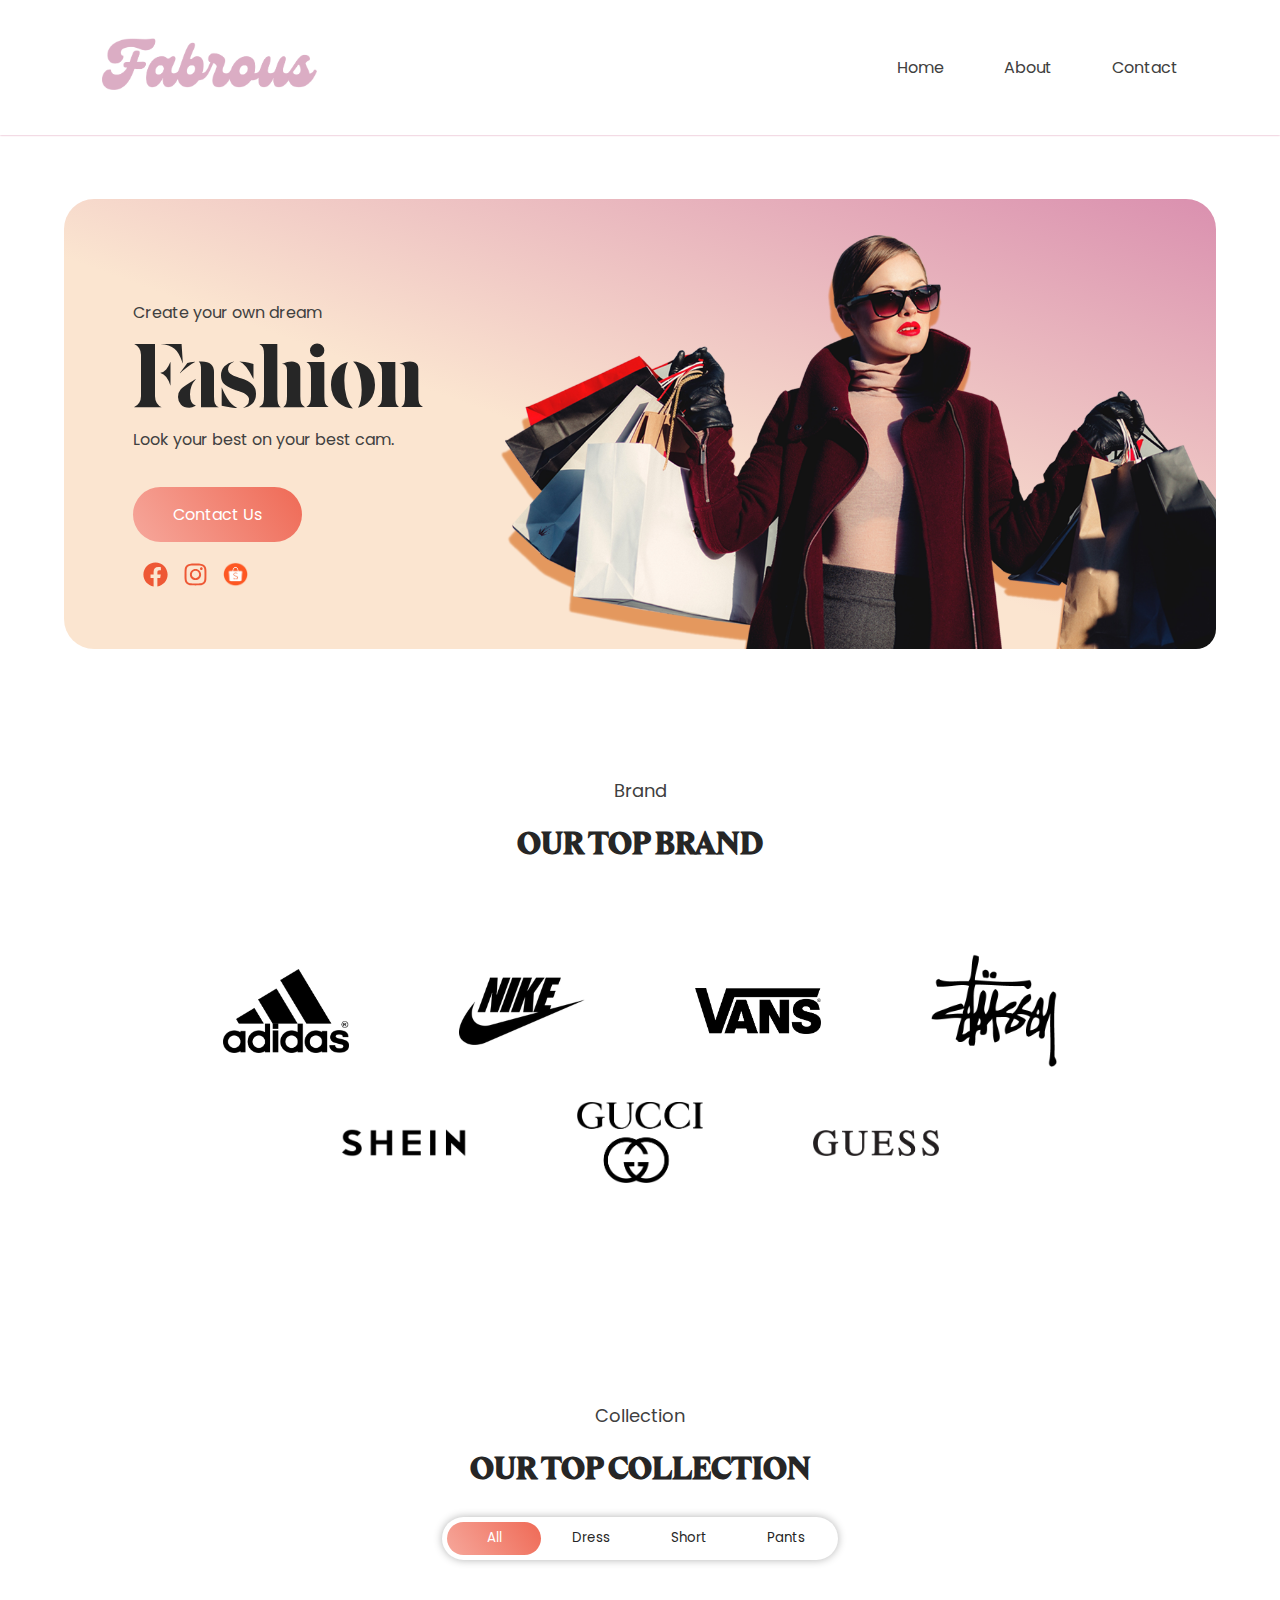
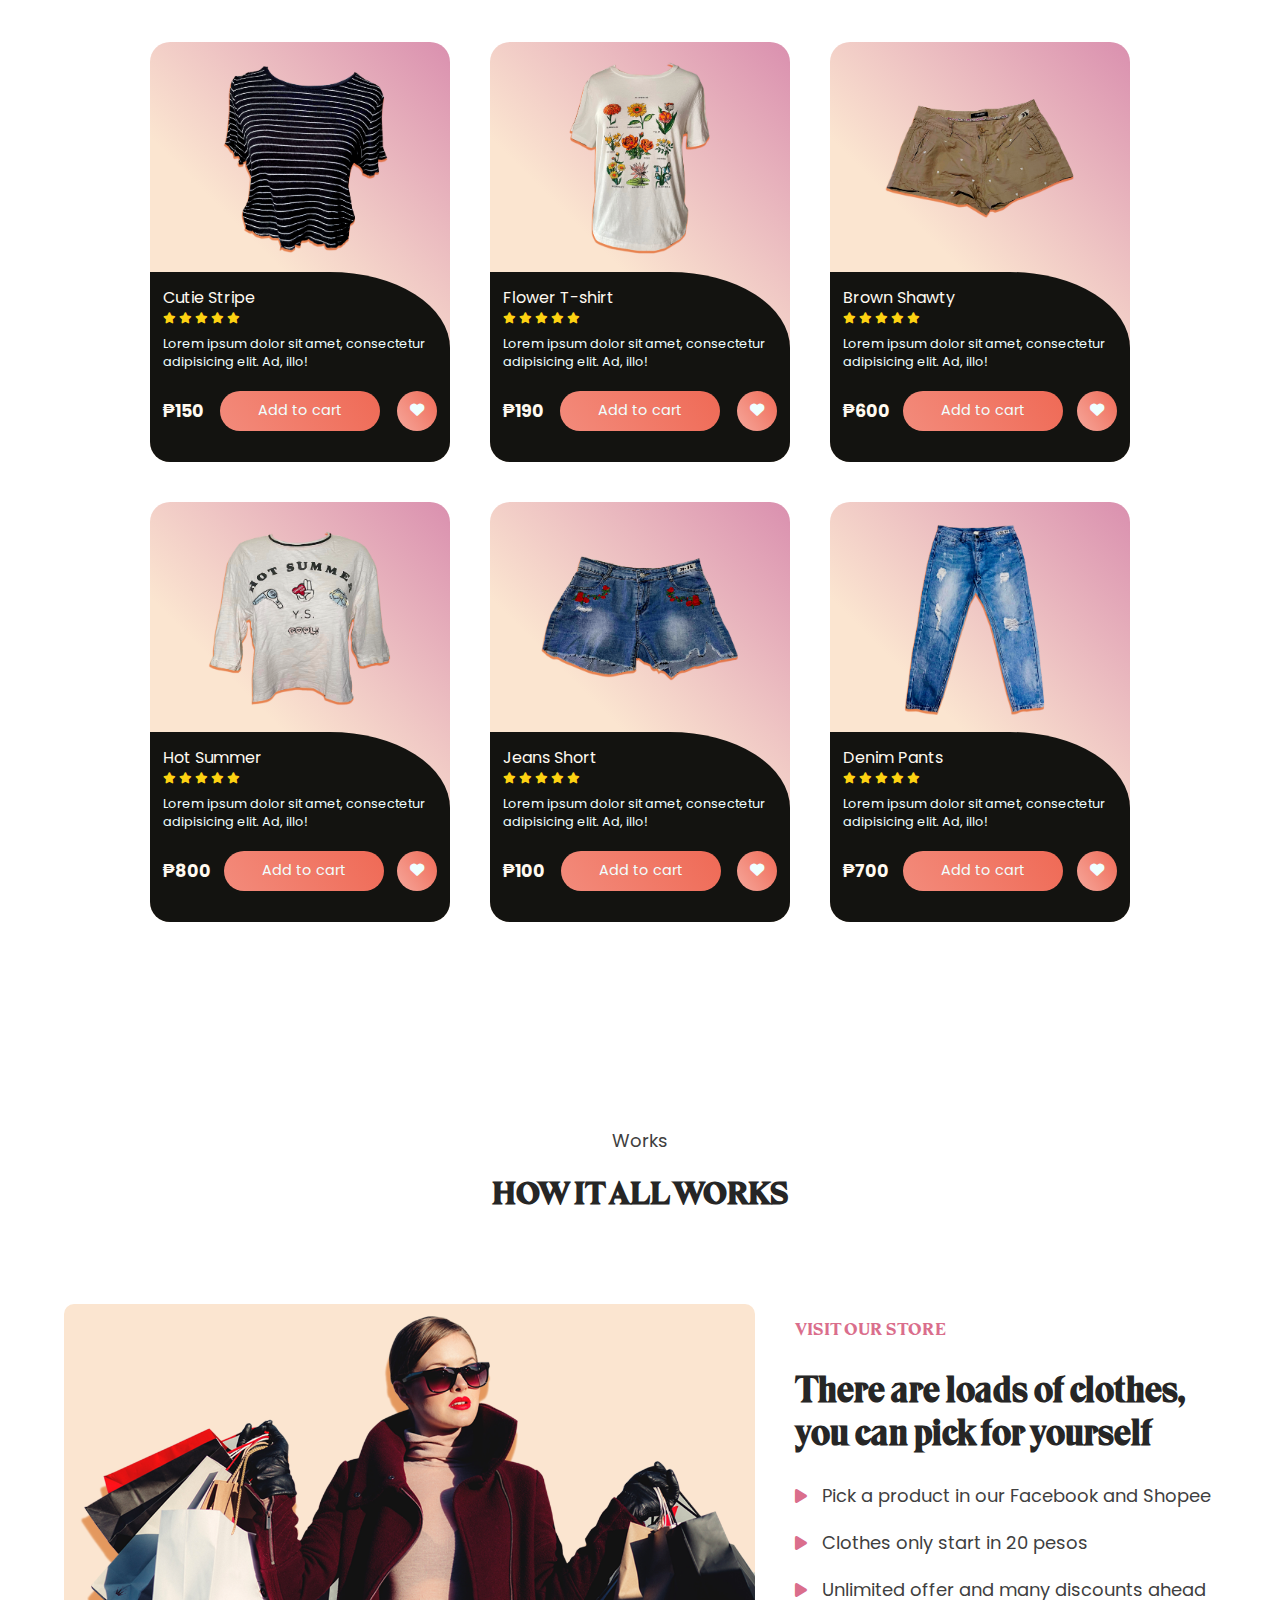
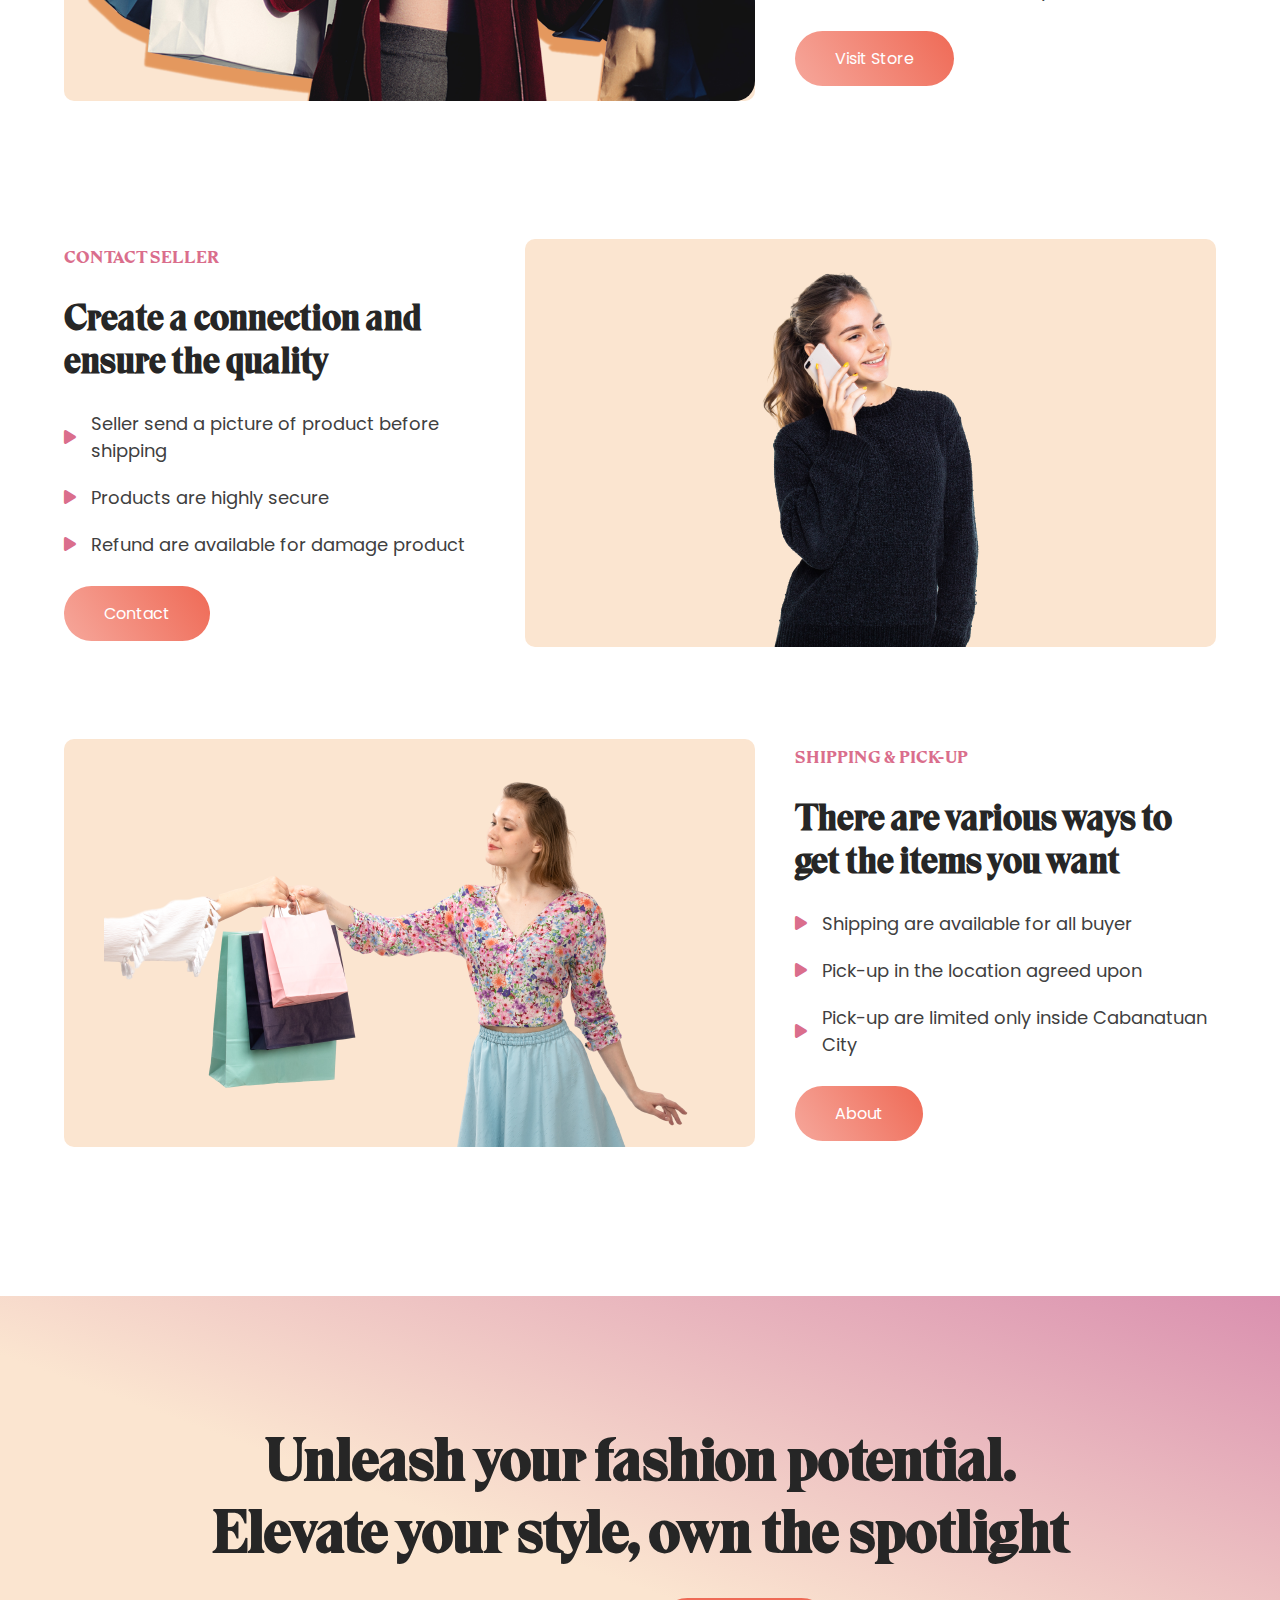
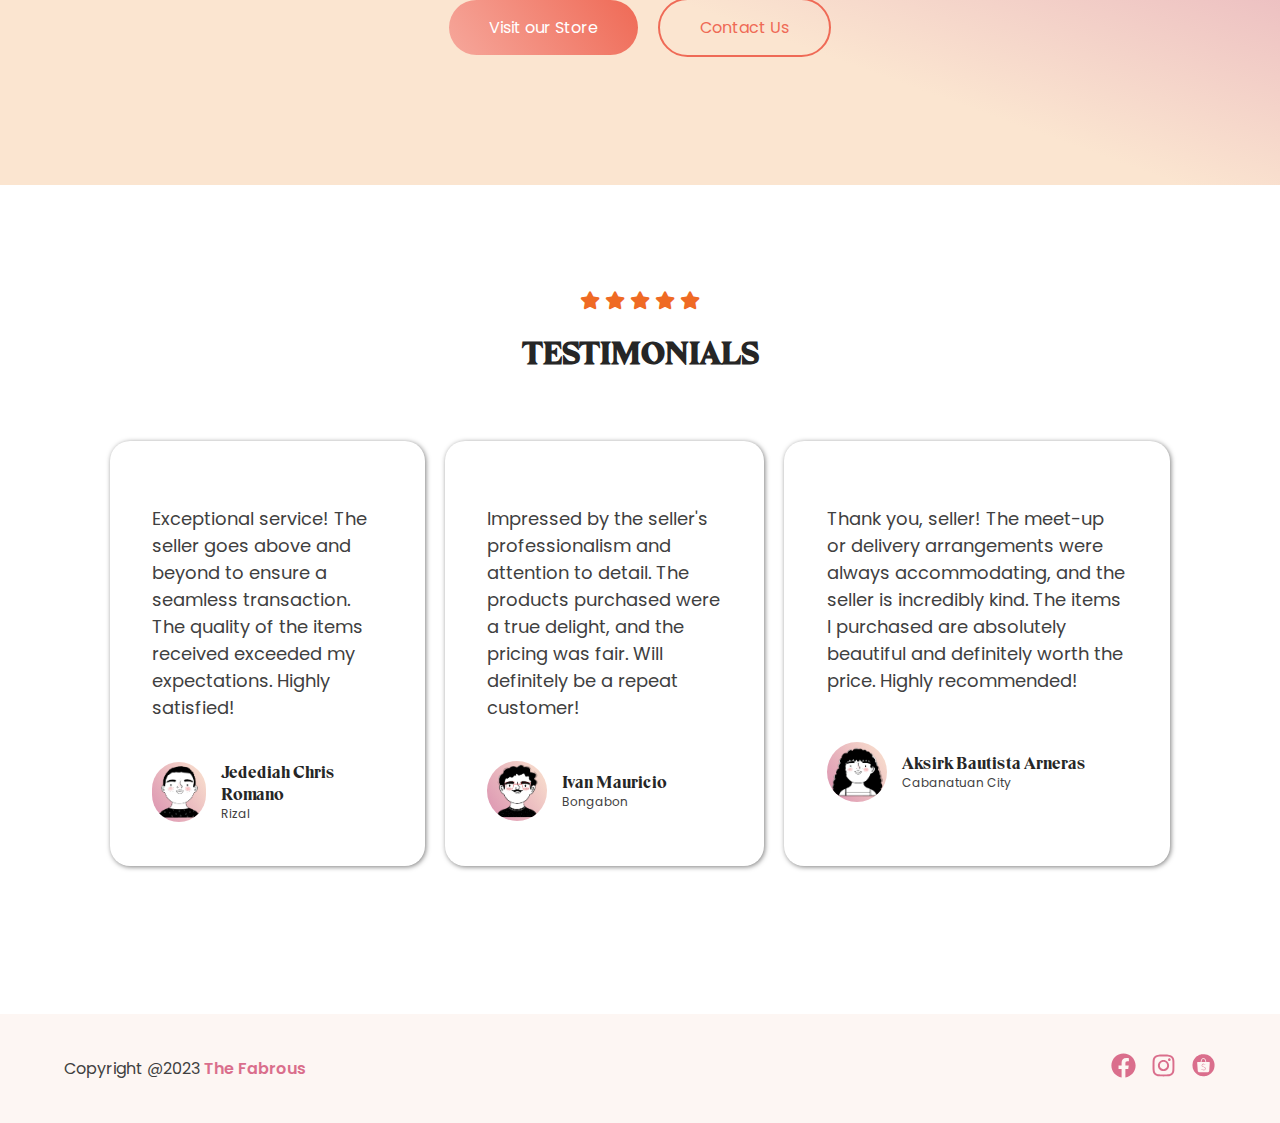
==== commit e38a009b: "updated June 2" ====
--- a/fabrous.html
+++ b/fabrous.html
@@ -94,6 +94,164 @@
                     </div>
                 </div>
             </section>
+            <section class="third-section" id="collection">
+                <div class="container4">
+                    <!--section header-->
+                    <div class="title-container">
+                        <p class="p-secondary">Collection</p>
+                        <p class="title">OUR TOP COLLECTION</p>
+                    </div>
+                    <div class="row">
+                        <div class="collection-filter padd-15">
+                            <div class="collection-filter-in">
+                              <button type="button" class="active" data-filter="all">All</button>
+                              <button type="button" data-filter="dress">Dress</button>
+                              <button type="button" data-filter="short">Short</button>
+                              <button type="button" data-filter="pants">Pants</button>
+                        </div>
+                    </div>
+                </div> 
+                <div class="row center">
+                    <!--collectionItem-->
+                   <div class="collection-container" data-category="dress">
+                    <div class="coll-card">
+                        <div class="coll-img"><img src="img/products/product-c1.png" alt=""></div>
+                        <div class="coll-detail">
+                            <span>Cutie Stripe</span>
+                            <div class="coll-rating">
+                                <i class="fa-solid fa-star"></i>
+                                <i class="fa-solid fa-star"></i>
+                                <i class="fa-solid fa-star"></i>
+                                <i class="fa-solid fa-star"></i>
+                                <i class="fa-solid fa-star"></i>
+                            </div>
+                            <p>Lorem ipsum dolor sit amet, consectetur adipisicing elit. Ad, illo!</p>
+                            <div class="coll-btns">
+                                <div class="price">₱150</div>
+                                <button class="cart cbtn">Add to cart</button>
+                                <button class="fave cbtn"><i class="fa-solid fa-heart"></i></button>
+                            </div>
+                        </div>
+                    </div>
+                   </div>
+                   <!--itemEnd-->
+                   <!--collectionItem-->
+                   <div class="collection-container" data-category="dress">
+                    <div class="coll-card">
+                        <div class="coll-img"><img src="img/products/product-c2.png" alt=""></div>
+                        <div class="coll-detail">
+                            <span>Flower T-shirt</span>
+                            <div class="coll-rating">
+                                <i class="fa-solid fa-star"></i>
+                                <i class="fa-solid fa-star"></i>
+                                <i class="fa-solid fa-star"></i>
+                                <i class="fa-solid fa-star"></i>
+                                <i class="fa-solid fa-star"></i>
+                            </div>
+                            <p>Lorem ipsum dolor sit amet, consectetur adipisicing elit. Ad, illo!</p>
+                            <div class="coll-btns">
+                                <div class="price">₱190</div>
+                                <button class="cart cbtn">Add to cart</button>
+                                <button class="fave cbtn"><i class="fa-solid fa-heart"></i></button>
+                            </div>
+                        </div>
+                    </div>
+                   </div>
+                   <!--itemEnd-->
+                   <!--collectionItem-->
+                   <div class="collection-container" data-category="short">
+                    <div class="coll-card">
+                        <div class="coll-img"><img src="img/products/product-c3.png" alt=""></div>
+                        <div class="coll-detail">
+                            <span>Brown Shawty</span>
+                            <div class="coll-rating">
+                                <i class="fa-solid fa-star"></i>
+                                <i class="fa-solid fa-star"></i>
+                                <i class="fa-solid fa-star"></i>
+                                <i class="fa-solid fa-star"></i>
+                                <i class="fa-solid fa-star"></i>
+                            </div>
+                            <p>Lorem ipsum dolor sit amet, consectetur adipisicing elit. Ad, illo!</p>
+                            <div class="coll-btns">
+                                <div class="price">₱600</div>
+                                <button class="cart cbtn">Add to cart</button>
+                                <button class="fave cbtn"><i class="fa-solid fa-heart"></i></button>
+                            </div>
+                        </div>
+                    </div>
+                   </div>
+                   <!--itemEnd-->
+                   <!--collectionItem-->
+                   <div class="collection-container" data-category="dress">
+                    <div class="coll-card">
+                        <div class="coll-img"><img src="img/products/product-c4.png" alt=""></div>
+                        <div class="coll-detail">
+                            <span>Hot Summer</span>
+                            <div class="coll-rating">
+                                <i class="fa-solid fa-star"></i>
+                                <i class="fa-solid fa-star"></i>
+                                <i class="fa-solid fa-star"></i>
+                                <i class="fa-solid fa-star"></i>
+                                <i class="fa-solid fa-star"></i>
+                            </div>
+                            <p>Lorem ipsum dolor sit amet, consectetur adipisicing elit. Ad, illo!</p>
+                            <div class="coll-btns">
+                                <div class="price">₱800</div>
+                                <button class="cart cbtn">Add to cart</button>
+                                <button class="fave cbtn"><i class="fa-solid fa-heart"></i></button>
+                            </div>
+                        </div>
+                    </div>
+                   </div>
+                   <!--itemEnd-->
+                   <!--collectionItem-->
+                   <div class="collection-container" data-category="short">
+                    <div class="coll-card">
+                        <div class="coll-img"><img src="img/products/product-c5.png" alt=""></div>
+                        <div class="coll-detail">
+                            <span>Jeans Short</span>
+                            <div class="coll-rating">
+                                <i class="fa-solid fa-star"></i>
+                                <i class="fa-solid fa-star"></i>
+                                <i class="fa-solid fa-star"></i>
+                                <i class="fa-solid fa-star"></i>
+                                <i class="fa-solid fa-star"></i>
+                            </div>
+                            <p>Lorem ipsum dolor sit amet, consectetur adipisicing elit. Ad, illo!</p>
+                            <div class="coll-btns">
+                                <div class="price">₱100</div>
+                                <button class="cart cbtn">Add to cart</button>
+                                <button class="fave cbtn"><i class="fa-solid fa-heart"></i></button>
+                            </div>
+                        </div>
+                    </div>
+                   </div>
+                   <!--itemEnd-->
+                   <!--collectionItem-->
+                   <div class="collection-container" data-category="pants">
+                    <div class="coll-card">
+                        <div class="coll-img"><img src="img/products/product-c6.png" alt=""></div>
+                        <div class="coll-detail">
+                            <span>Denim Pants</span>
+                            <div class="coll-rating">
+                                <i class="fa-solid fa-star"></i>
+                                <i class="fa-solid fa-star"></i>
+                                <i class="fa-solid fa-star"></i>
+                                <i class="fa-solid fa-star"></i>
+                                <i class="fa-solid fa-star"></i>
+                            </div>
+                            <p>Lorem ipsum dolor sit amet, consectetur adipisicing elit. Ad, illo!</p>
+                            <div class="coll-btns">
+                                <div class="price">₱700</div>
+                                <button class="cart cbtn">Add to cart</button>
+                                <button class="fave cbtn"><i class="fa-solid fa-heart"></i></button>
+                            </div>
+                        </div>
+                    </div>
+                   </div>
+                   <!--itemEnd-->
+                </div>
+            </section>
             <section class="second-section">
                 <div class="container2">
                     <div class="title-container">
@@ -174,8 +332,8 @@
                     </div>
                 </div>
             </section>
-            <section class="third-section banner-first">
-                <div class="container3">
+            <section class="fourth-section banner-first">
+                <div class="container4">
                     <p class="big-title">Unleash your fashion potential.
                         Elevate your style, own the spotlight</p>
                     <div class="button-container">
@@ -184,7 +342,7 @@
                     </div>
                 </div>
             </section>
-            <section class="fourth-section banner-second">
+            <section class="fifth-section banner-second">
                 <div class="container2">
                     <div class="title-container">
                         <p class="p-secondary">
@@ -306,4 +464,31 @@
 
 
     </script>
+    <script>
+        const filterContainer = document.querySelector(".collection-filter-in");
+const filterBtns = filterContainer.children;
+const totalFilterBtn = filterBtns.length;
+const collectionItems = document.querySelectorAll(".collection-container");
+const totalCollectionItems = collectionItems.length;
+
+for (let i = 0; i < totalFilterBtn; i++) {
+  filterBtns[i].addEventListener('click', function() {
+    filterContainer.querySelector(".active").classList.remove("active");
+    this.classList.add("active");
+
+    const filterValue = this.getAttribute("data-filter");
+
+    for (let j = 0; j < totalCollectionItems; j++) {
+      if (filterValue === "all" || filterValue === collectionItems[j].getAttribute("data-category")) {
+        collectionItems[j].classList.remove("hide");
+        collectionItems[j].classList.add("show");
+      } else {
+        collectionItems[j].classList.add("hide");
+        collectionItems[j].classList.remove("show");
+      }
+    }
+  });
+}
+
+    </script>
 </html>--- a/styles/style.css
+++ b/styles/style.css
@@ -102,7 +102,7 @@
 
 /* second */
 
-.second-section, .third-section, .fourth-section{
+.second-section, .third-section, .fourth-section, .fifth-section{
     padding: 8% 5%;
 }
 
@@ -127,6 +127,7 @@
     color: var(--titlecolortext);
     text-transform: uppercase;
     font-weight: 600;
+    text-align: center;
 }
 
 .brand-picture{
@@ -149,6 +150,207 @@
     width: 13%;
 }
 
+/* third */
+
+.third-section{
+    margin-top: 0.875rem;
+
+}
+.container3{
+    max-width: 968px;
+    margin:auto;
+    padding-bottom: 4rem;
+}
+/* just reusables */
+.padd-15{
+
+}
+.row{
+    display: flex;
+    flex-wrap: wrap;
+}
+.center{
+    width: 100%;
+    justify-content: center;
+    column-gap: 40px;
+    row-gap: 40px;
+    margin-top: 20px;
+}
+.collection-filter-in{
+    /* border: 1px solid black; */
+    border-radius: 30em;
+    padding: 5px;
+    box-shadow: 0 0 8px rgba(0, 0, 0, 0.3);
+}
+.row .collection-filter{
+    flex: 100%;
+    max-width: 100%;
+    text-align: center;
+    margin-bottom: 2rem;
+}
+
+.row .collection-filter button{
+    background-color: transparent;
+    border: none;
+    cursor: pointer;
+    white-space: nowrap;
+    transition: 0.3s ease-in-out;
+    z-index: 1;
+    width: 7em;
+    height: 2.5em;
+    border-radius: 30em;
+    color: var(--titlecolortext);
+}
+.row .collection-filter button.active {
+    width: 7em;
+    height: 2.5em;
+    border-radius: 30em;
+    position: relative;
+    overflow: hidden;
+    color: var(--extra-color2);
+    background: linear-gradient(236deg, var(--extra-color) 0%, var(--extra-color3) 100%);
+    z-index: 1;
+    /* box-shadow: 6px 6px 12px rgba(246, 167, 155, 1); */
+  }
+  .row .collection-filter button.active::before {
+    content: '';
+    width: 0;
+    height: 2.5em;
+    border-radius: 20em;
+    position: absolute;
+    top: 0;
+    left: 0;
+    background: linear-gradient(236deg, var(--extra-color) 0%, var(--extra-color3) 100%);
+    transition: .2s ease;
+    display: block;
+    z-index: -1;
+  }
+  .row .collection-filter button:hover::before{
+    /* width: 7em; */
+    
+  }
+  
+  .row .collection-filter button {
+    transition: .2s ease;
+  }
+  
+ /* card-collection */
+ .collection-container{
+    display: flex;
+    justify-content: space-evenly;
+    align-items: center;
+    column-gap: 40px;
+    row-gap: 20px;
+ }
+ .collection-container.hide{
+    display: none;
+}
+.collection-container.show{
+    display: block;
+    animation: showItem 0.5s ease;
+}
+@keyframes showItem{
+    0%{
+        transform: scale(0.6);
+        opacity: 0;
+    }
+    100%{
+        transform: scale(1);
+        opacity:1;
+    }
+}
+ .coll-card{
+    width: 300px;
+    height: 420px;
+    position: relative;
+    background:linear-gradient(45deg, var(--primary-color) 45%, var(--secondary-color) 100%);
+    border-radius: 20px;
+    
+ }
+ .coll-img{
+    width: 300px;
+    height: 230px;
+    display: flex;
+    align-items: center;
+   
+ }
+ .coll-img img{
+    width: 230px;
+    padding: 0.3rem;
+    margin: 0 auto;
+ }
+ .coll-detail{
+    width: 300px;
+    height: 190px;
+    background-color: rgb(19, 19, 16);
+    border-radius: 0 40% 20px 20px;
+    padding: 0.8rem;
+    color: floralwhite;
+ }
+.coll-rating{
+    font-size: 0.7rem;
+    color:  rgb(253, 210, 18);
+    user-select: none;
+}
+.coll-detail p{
+    font-size: 0.8rem;
+    color: rgb(240, 255, 255);
+    padding-top: 0.5rem;
+}
+.coll-btns{
+    margin-top: 0.3rem;
+    height: 70px;
+    display: flex;
+    align-items: center;
+    justify-content: space-between;
+}
+.coll-btns .price{
+    font-weight: 700;
+    font-size: 1.1rem;
+}
+.coll-btns .cbtn {
+    position: relative;
+    border: none;
+    outline: none;
+    background: linear-gradient(236deg, var(--extra-color) 0%, var(--extra-color3) 100%);
+    color: rgb(240, 255, 255);
+    height: 40px;
+    font-size: 0.9rem;
+    border-radius: 50px;
+    cursor: pointer;
+  }
+  
+  .coll-btns .cart {
+    width: 160px;
+  }
+  
+  .coll-btns .fave {
+    width: 40px;
+    border-radius: 50%;
+  }
+
+  .coll-btns .cart, .coll-btns .fave:hover {
+    background-position: right center;
+    background-size: 200% auto;
+    -webkit-animation: pulse 2s infinite;
+    animation: pulse 1.5s infinite;
+   }
+   
+   @keyframes pulse {
+    0% {
+     box-shadow: 0 0 0 0 #e6481866;
+    }
+   
+    70% {
+     box-shadow: 0 0 0 10px rgba(245, 85, 37, 0);
+    }
+   
+    100% {
+     box-shadow: 0 0 0 0 rgba(247, 10, 109, 0);
+    }
+   }
+  
+
 .work-container{
     display: flex;
     justify-content: space-between;
@@ -234,7 +436,7 @@
     background: linear-gradient(20deg, var(--primary-color) 45%, var(--secondary-color) 100%);
 }
 
-.container3{
+.container4{
     display: flex;
     flex-direction: column;
     align-items: center;
--- a/styles/general.css
+++ b/styles/general.css
@@ -276,6 +276,10 @@
         width: 80px;
     }
 
+    .row .collection-filter button{
+        font-size: 13px;
+    }
+
     footer{
         padding: 5%;
         gap: 8px;
@@ -296,6 +300,9 @@
         width: 100%;
         flex-direction: column;
     }
+    .row .collection-filter button{
+        font-size: 11px;
+    }
     .work-container, .work-container2{
         padding: 8% 0% 4%;
     }
@@ -305,4 +312,17 @@
     .next-button, .prev-button{
         display: none;
     }
-}+}
+
+@media (max-width: 375px) {
+    .row .collection-filter button{
+        font-size: 10px;
+    }
+}
+
+@media (max-width: 337px) {
+    .row .collection-filter button{
+        font-size: 9px;
+    }
+}
+
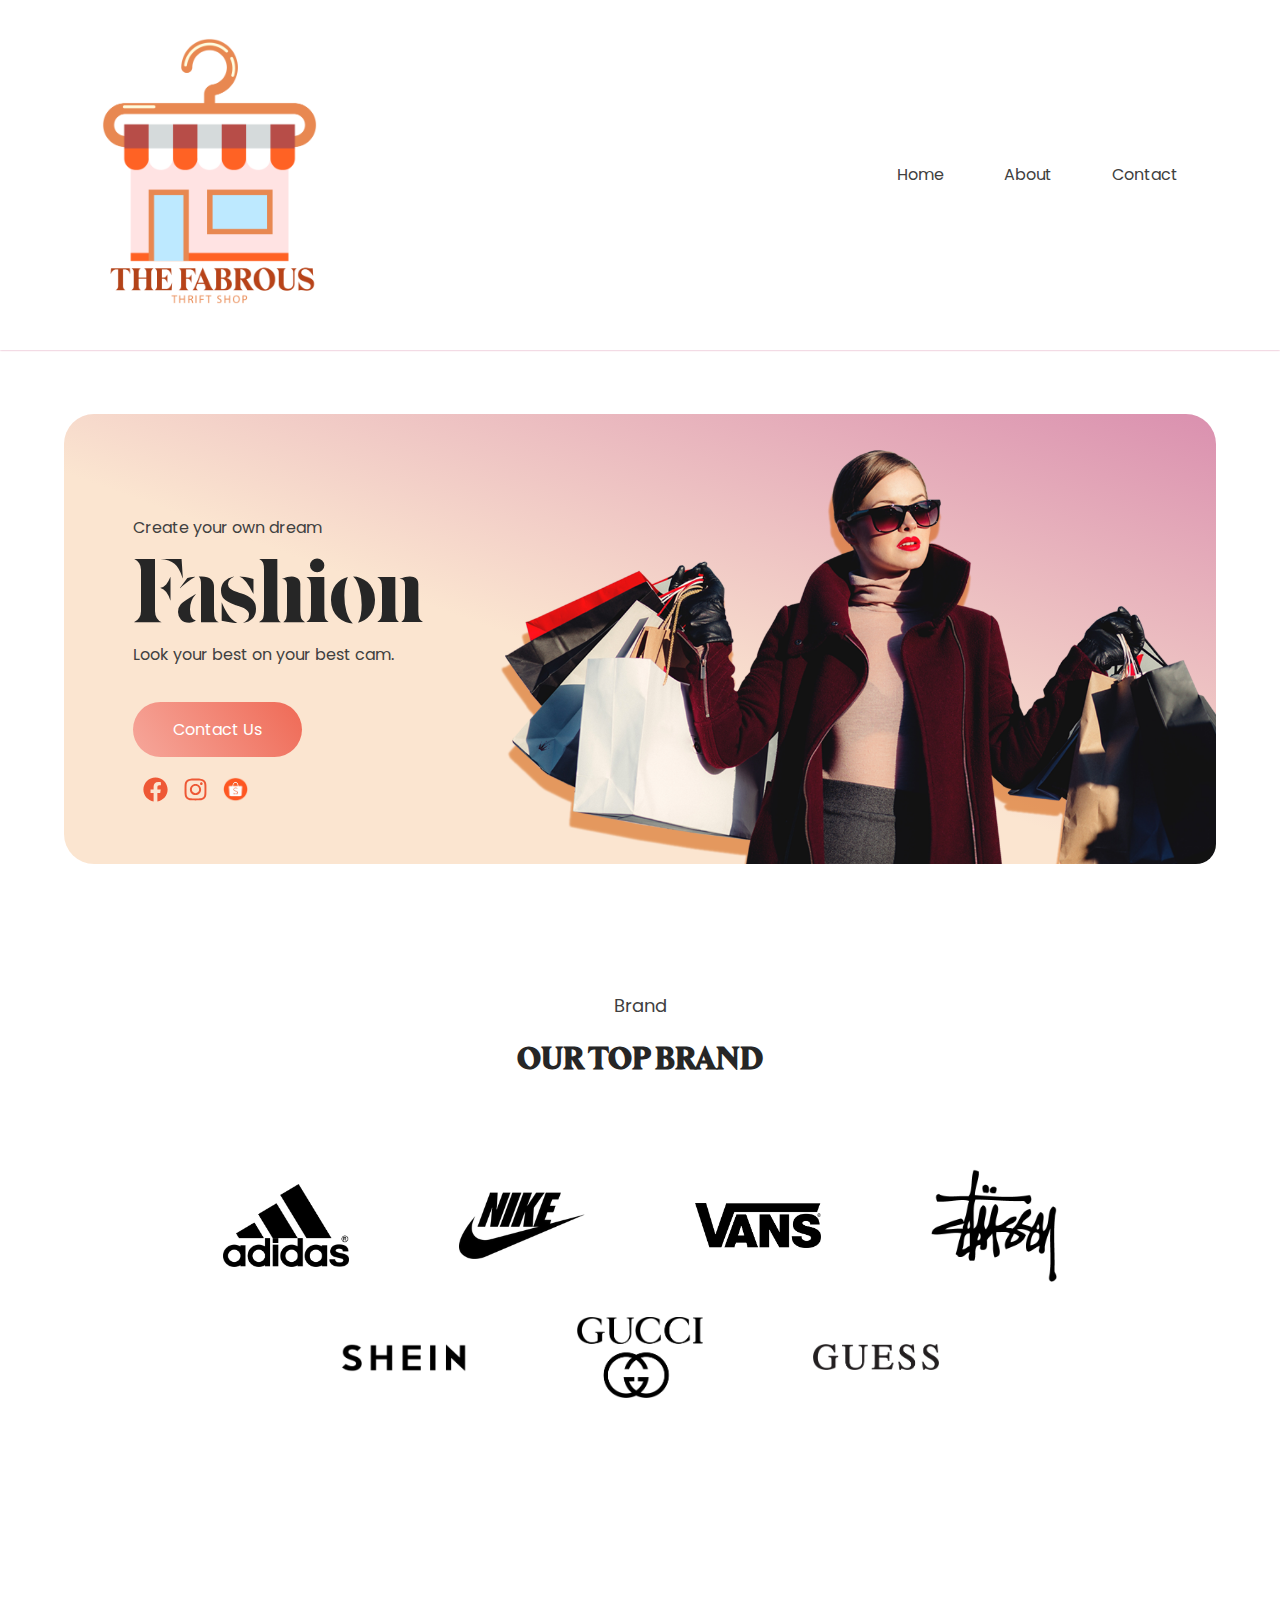
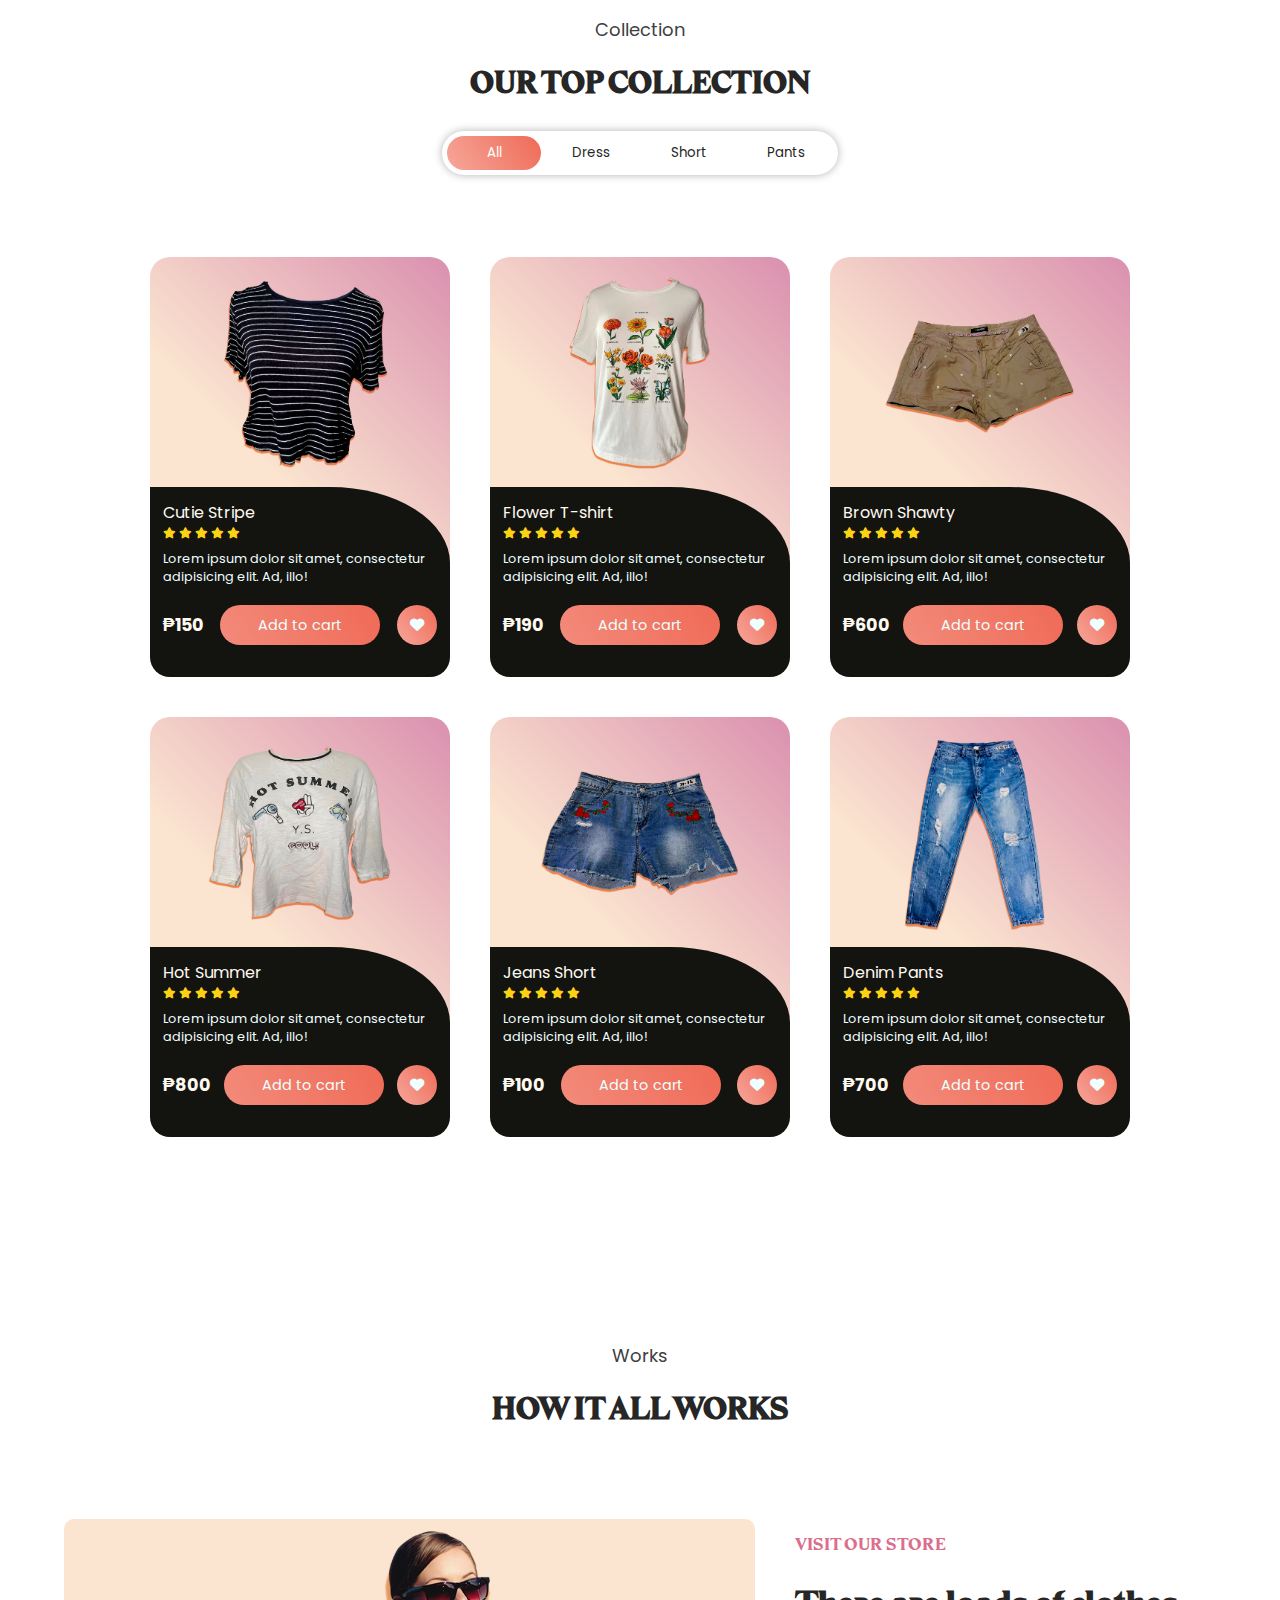
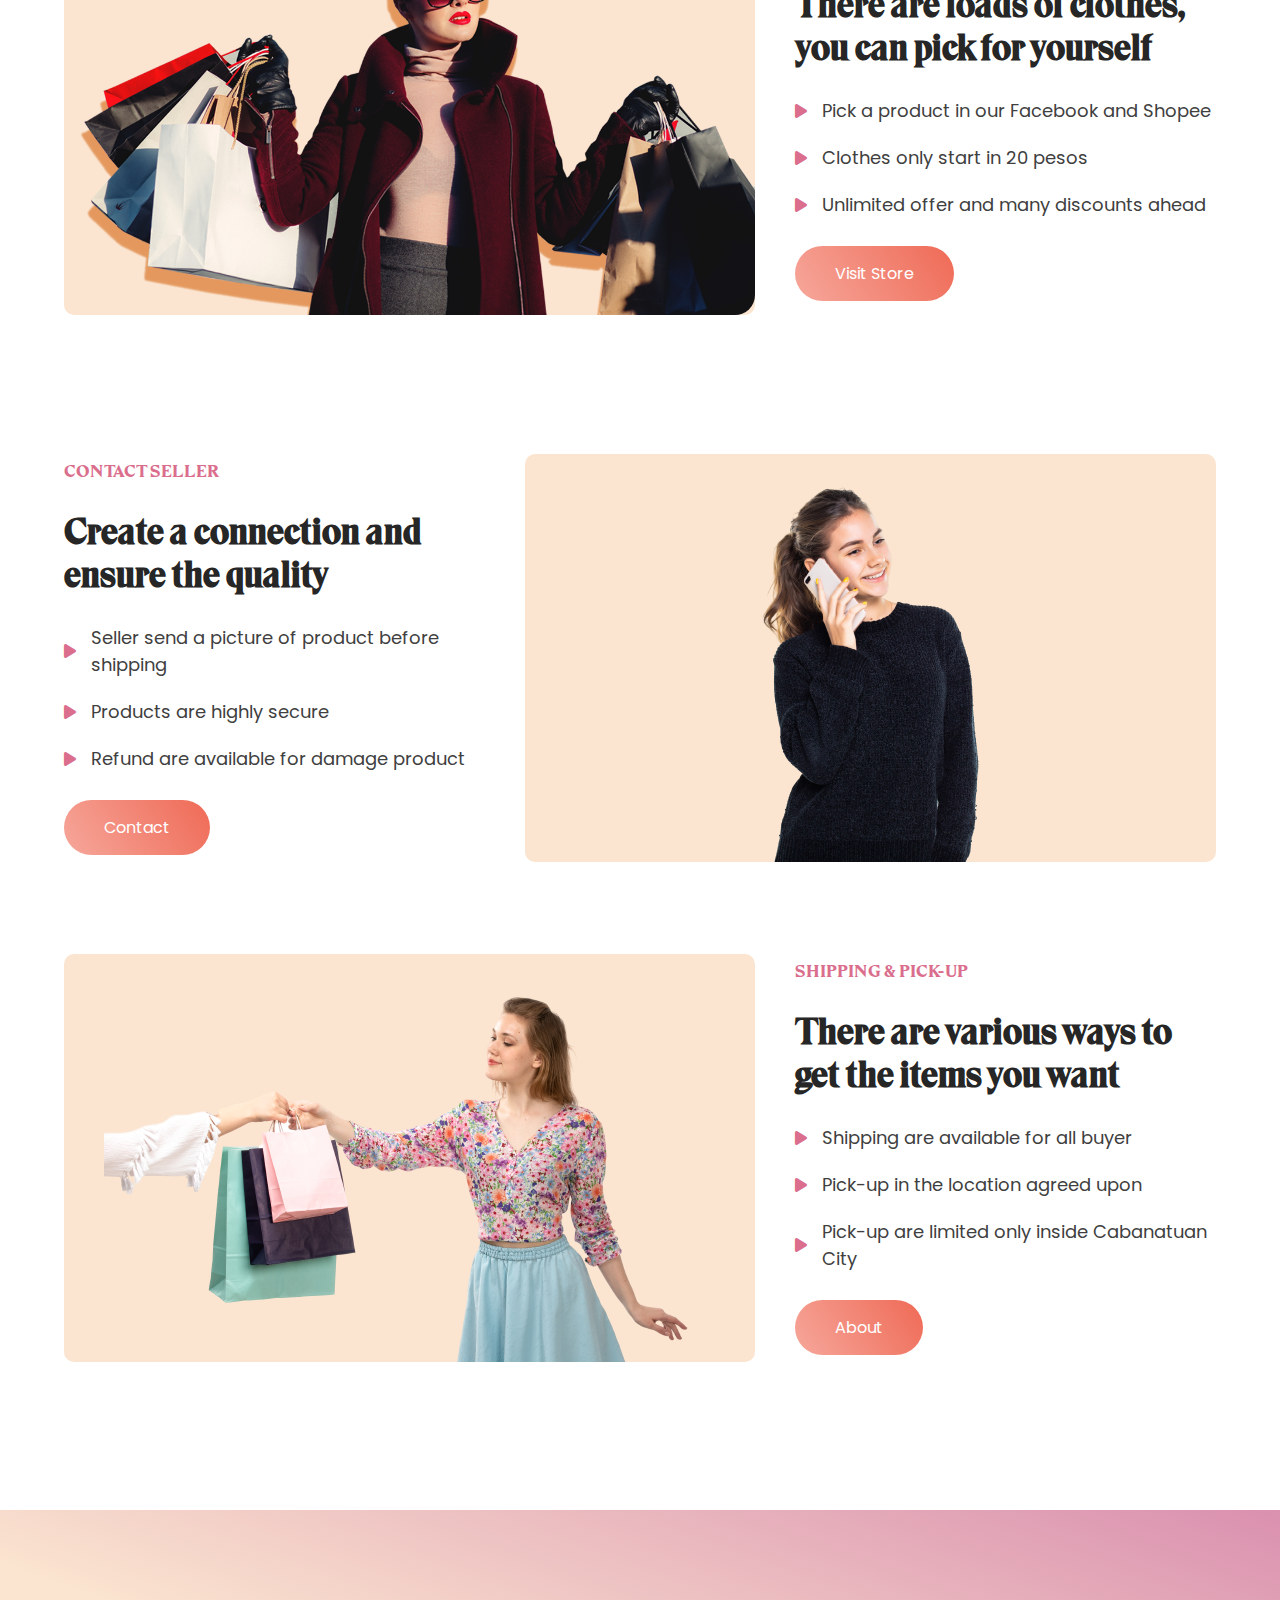
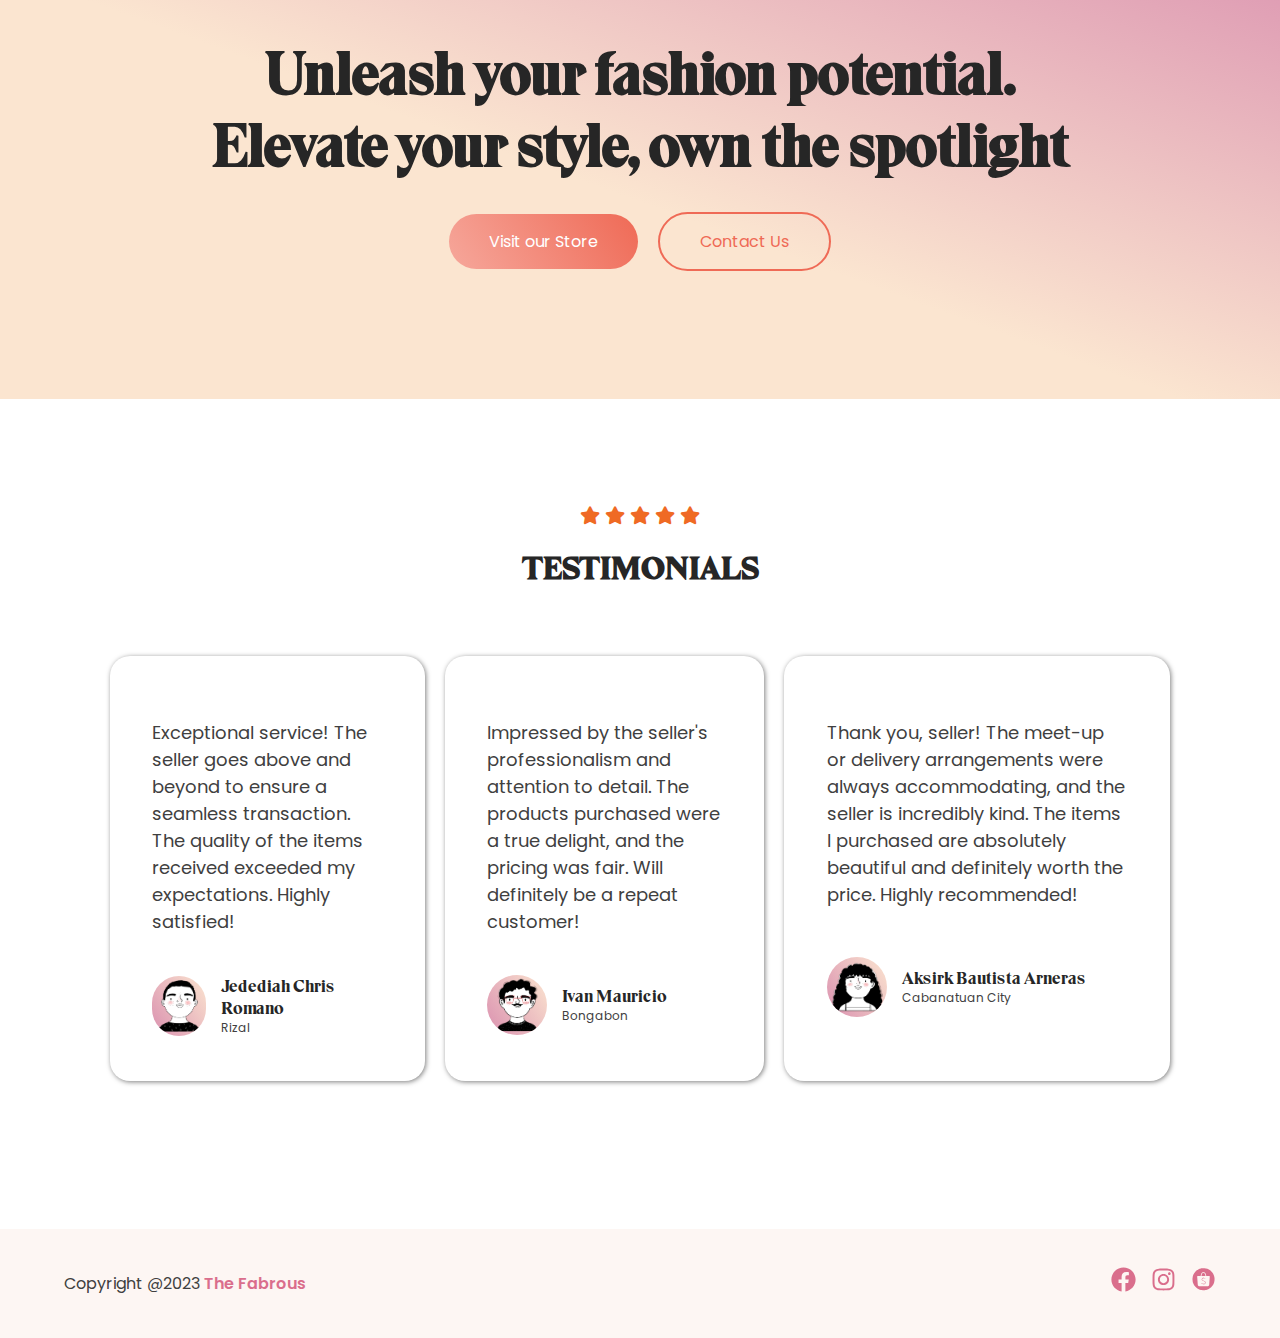
==== commit 278813b8: "updated june 2" ====
--- a/fabrous.html
+++ b/fabrous.html
@@ -12,13 +12,18 @@
         <link rel="stylesheet" href="styles/general.css">
         <link rel="stylesheet" href="https://cdnjs.cloudflare.com/ajax/libs/font-awesome/6.4.0/css/all.min.css">
         <title>Fabrous</title>
+        <link
+            rel="shortcut icon"
+            type="image/x-icon"
+            href="img/the fab-icon.ico"
+        />
     </head>
     <body>
         <header>
             <nav>
                 <div class="nav-container">
                     <div class="logo-container">
-                        <img src="img/fabrous.png" alt="logo">
+                        <img src="img/the fab-logo.png" alt="logo">
                     </div>
                     <div class="pagelink-container">
                         <a href="fabrous.html">Home</a>
@@ -416,79 +421,75 @@
     </body>
     <script>
         var slideIndex = 0;
-showSlide(slideIndex);
-
-var slideInterval = setInterval(nextSlide, 8000); // Change slide every 3 seconds
-
-function showSlide(n) {
-  var slides = document.getElementsByClassName("testimonial");
-
-  if (n >= slides.length) {
-    slideIndex = 0;
-  } else if (n < 0) {
-    slideIndex = slides.length - 1;
-  }
-
-  for (var i = 0; i < slides.length; i++) {
-    slides[i].classList.remove("active-slide");
-  }
-
-  slides[slideIndex].classList.add("active-slide");
-}
-
-function prevSlide() {
-  clearInterval(slideInterval); // Stop the automatic slide interval
-  showSlide(slideIndex -= 1);
-}
-
-function nextSlide() {
-  showSlide(slideIndex += 1);
-}
-
-var prevButton = document.querySelector(".prev-button");
-var nextButton = document.querySelector(".next-button");
-
-prevButton.addEventListener("click", prevSlide);
-nextButton.addEventListener("click", nextSlide);
-
+        showSlide(slideIndex);
+
+        var slideInterval = setInterval(nextSlide, 8000); // Change slide every 3 seconds
+
+        function showSlide(n) {
+        var slides = document.getElementsByClassName("testimonial");
+
+        if (n >= slides.length) {
+            slideIndex = 0;
+        } else if (n < 0) {
+            slideIndex = slides.length - 1;
+        }
+
+        for (var i = 0; i < slides.length; i++) {
+            slides[i].classList.remove("active-slide");
+        }
+
+        slides[slideIndex].classList.add("active-slide");
+        }
+
+        function prevSlide() {
+        clearInterval(slideInterval); // Stop the automatic slide interval
+        showSlide(slideIndex -= 1);
+        }
+
+        function nextSlide() {
+        showSlide(slideIndex += 1);
+        }
+
+        var prevButton = document.querySelector(".prev-button");
+        var nextButton = document.querySelector(".next-button");
+
+        prevButton.addEventListener("click", prevSlide);
+        nextButton.addEventListener("click", nextSlide);
     </script>
     <script>
        function toggleMenu() {
-  var menu = document.querySelector('.hamburger-menu');
-  var linkContainer = document.querySelector('.link-container');
-
-  menu.classList.toggle('open');
-  linkContainer.classList.toggle('slide-down');
-  linkContainer.classList.toggle('slide-up');
-}
-
-
+        var menu = document.querySelector('.hamburger-menu');
+        var linkContainer = document.querySelector('.link-container');
+
+        menu.classList.toggle('open');
+        linkContainer.classList.toggle('slide-down');
+        linkContainer.classList.toggle('slide-up');
+        }
     </script>
     <script>
         const filterContainer = document.querySelector(".collection-filter-in");
-const filterBtns = filterContainer.children;
-const totalFilterBtn = filterBtns.length;
-const collectionItems = document.querySelectorAll(".collection-container");
-const totalCollectionItems = collectionItems.length;
-
-for (let i = 0; i < totalFilterBtn; i++) {
-  filterBtns[i].addEventListener('click', function() {
-    filterContainer.querySelector(".active").classList.remove("active");
-    this.classList.add("active");
-
-    const filterValue = this.getAttribute("data-filter");
-
-    for (let j = 0; j < totalCollectionItems; j++) {
-      if (filterValue === "all" || filterValue === collectionItems[j].getAttribute("data-category")) {
-        collectionItems[j].classList.remove("hide");
-        collectionItems[j].classList.add("show");
-      } else {
-        collectionItems[j].classList.add("hide");
-        collectionItems[j].classList.remove("show");
-      }
-    }
-  });
-}
-
+        const filterBtns = filterContainer.children;
+        const totalFilterBtn = filterBtns.length;
+        const collectionItems = document.querySelectorAll(".collection-container");
+        const totalCollectionItems = collectionItems.length;
+
+        for (let i = 0; i < totalFilterBtn; i++) {
+        filterBtns[i].addEventListener('click', function() {
+            filterContainer.querySelector(".active").classList.remove("active");
+            this.classList.add("active");
+
+            const filterValue = this.getAttribute("data-filter");
+
+            for (let j = 0; j < totalCollectionItems; j++) {
+            if (filterValue === "all" || filterValue === collectionItems[j].getAttribute("data-category")) {
+                collectionItems[j].classList.remove("hide");
+                collectionItems[j].classList.add("show");
+            } else {
+                collectionItems[j].classList.add("hide");
+                collectionItems[j].classList.remove("show");
+            }
+            }
+        });
+        }
     </script>
 </html>--- a/styles/general.css
+++ b/styles/general.css
@@ -2,24 +2,24 @@
 
 @font-face {
     font-family: 'Eksell Display Stencil';
-    src: url(/font/Eksell-Display-Stencil.ttf) format('truetype');
+    src: url(../font/Eksell-Display-Stencil.ttf) format('truetype');
 }
   
 @font-face {
     font-family: 'Eksell Display Large';
-    src: url(/font/Eksell-Display-Large.ttf) format('truetype');
+    src: url(../font/Eksell-Display-Large.ttf) format('truetype');
     font-weight: normal;
 }
   
 @font-face {
     font-family: 'Eksell Display Medium';
-    src: url(/font/Eksell-Display-Medium.ttf) format('truetype');
+    src: url(../font/Eksell-Display-Medium.ttf) format('truetype');
     font-weight: normal;
 }
   
 @font-face {
     font-family: 'Eksell Display Small';
-    src: url(/font/Eksell-Display-Small.ttf) format('truetype');
+    src: url(../font/Eksell-Display-Small.ttf) format('truetype');
     font-weight: normal;
 }
 
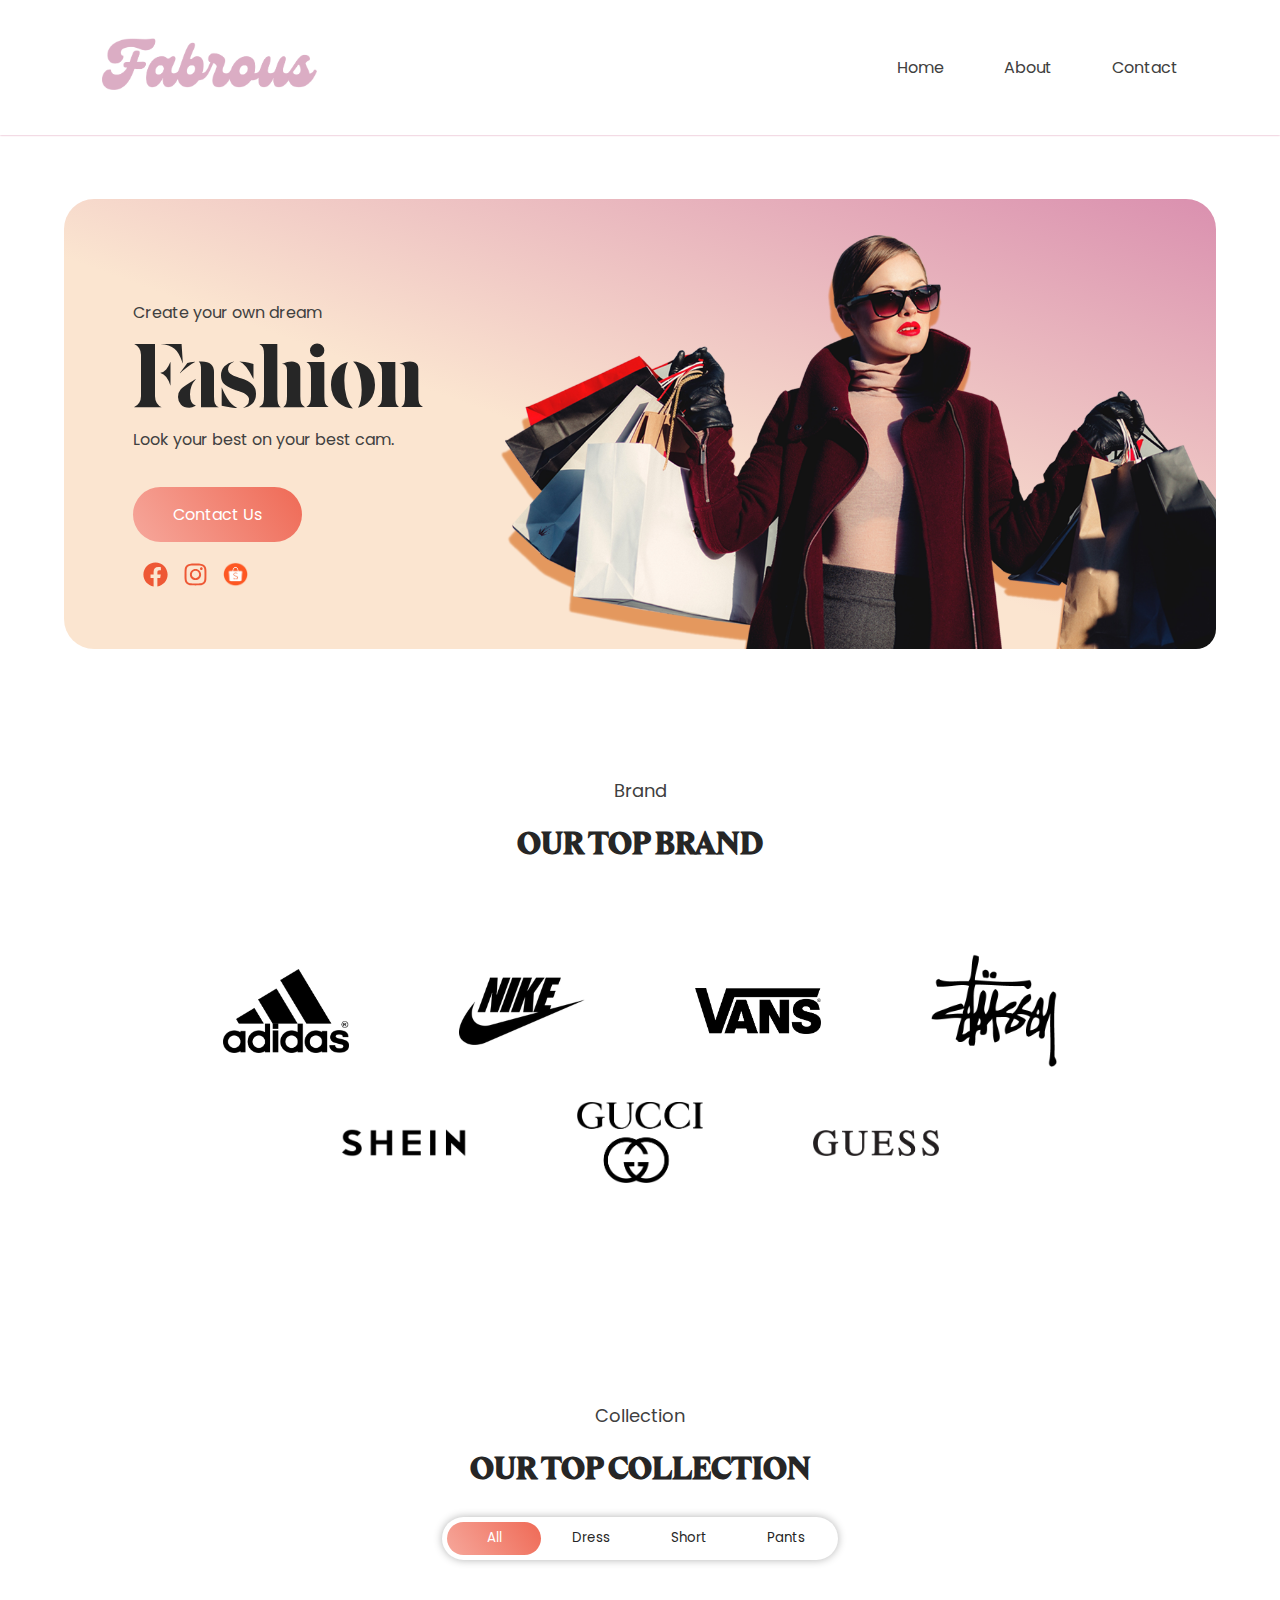
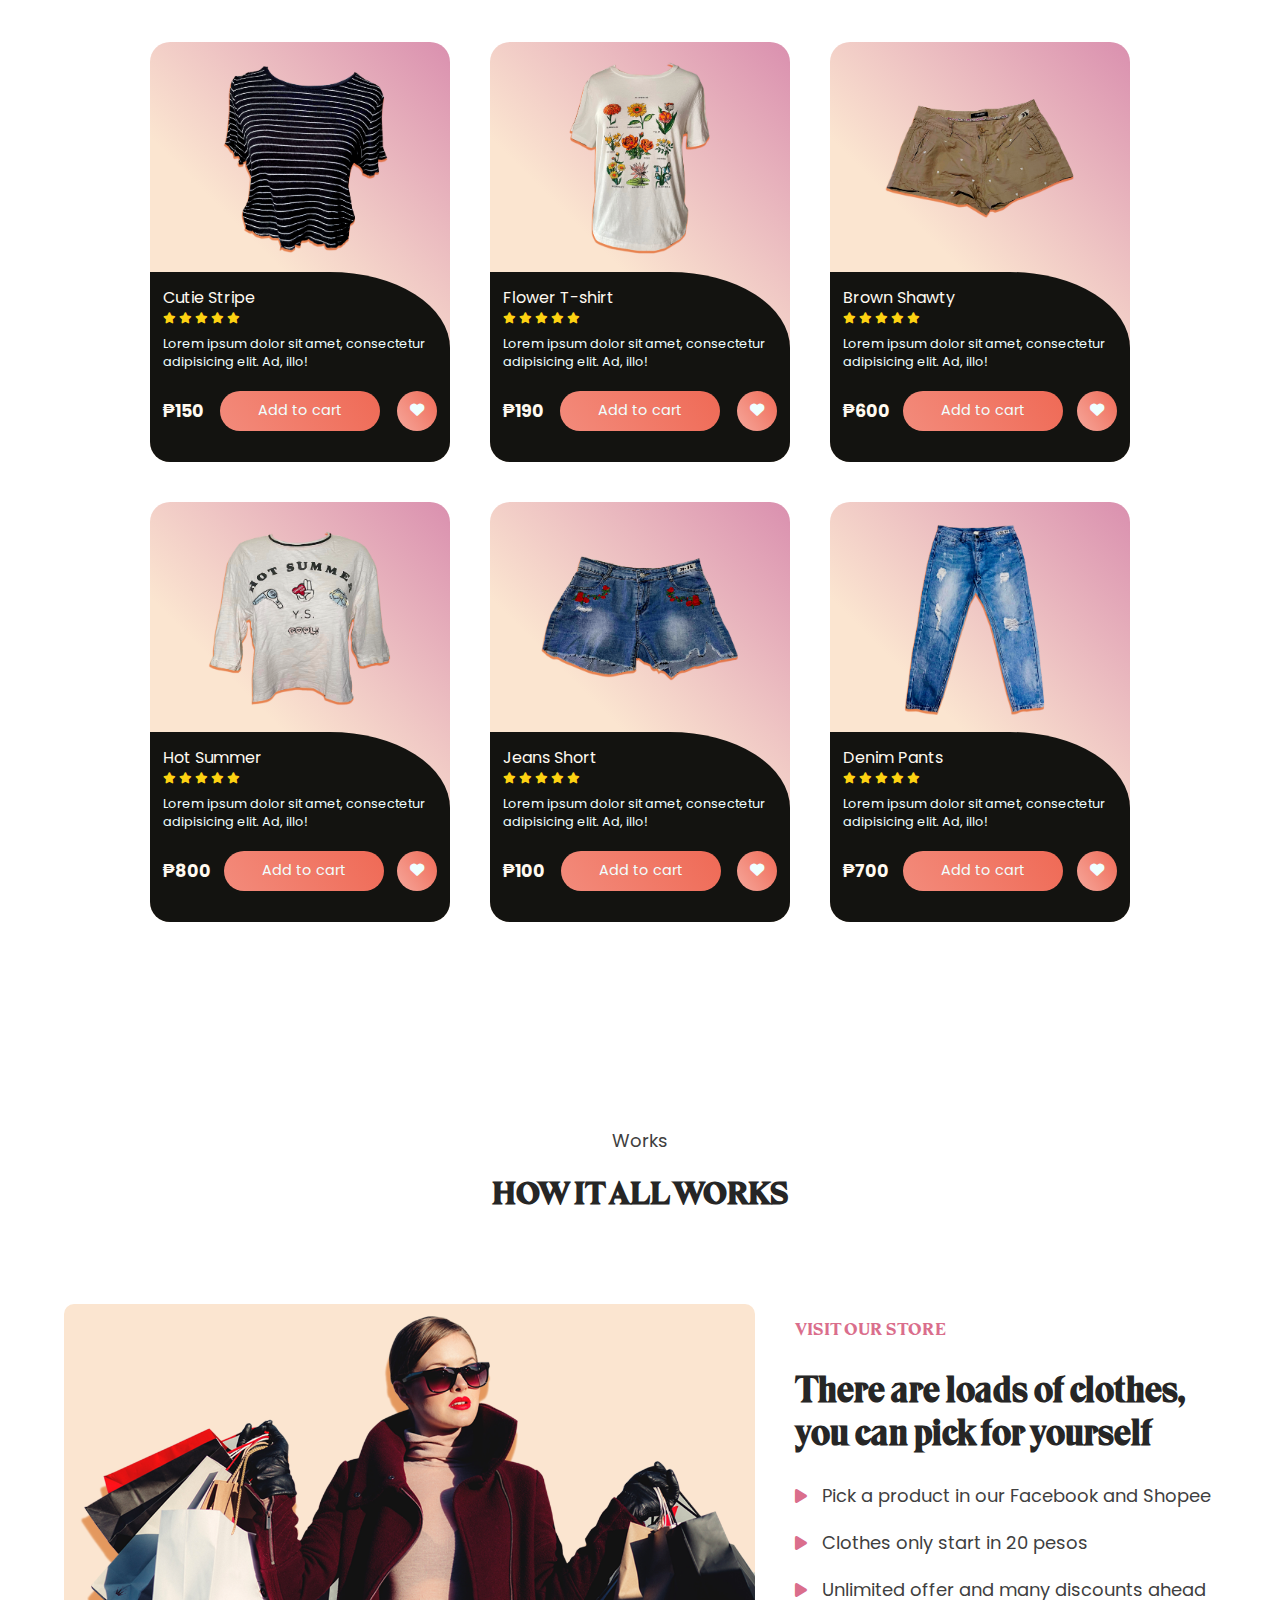
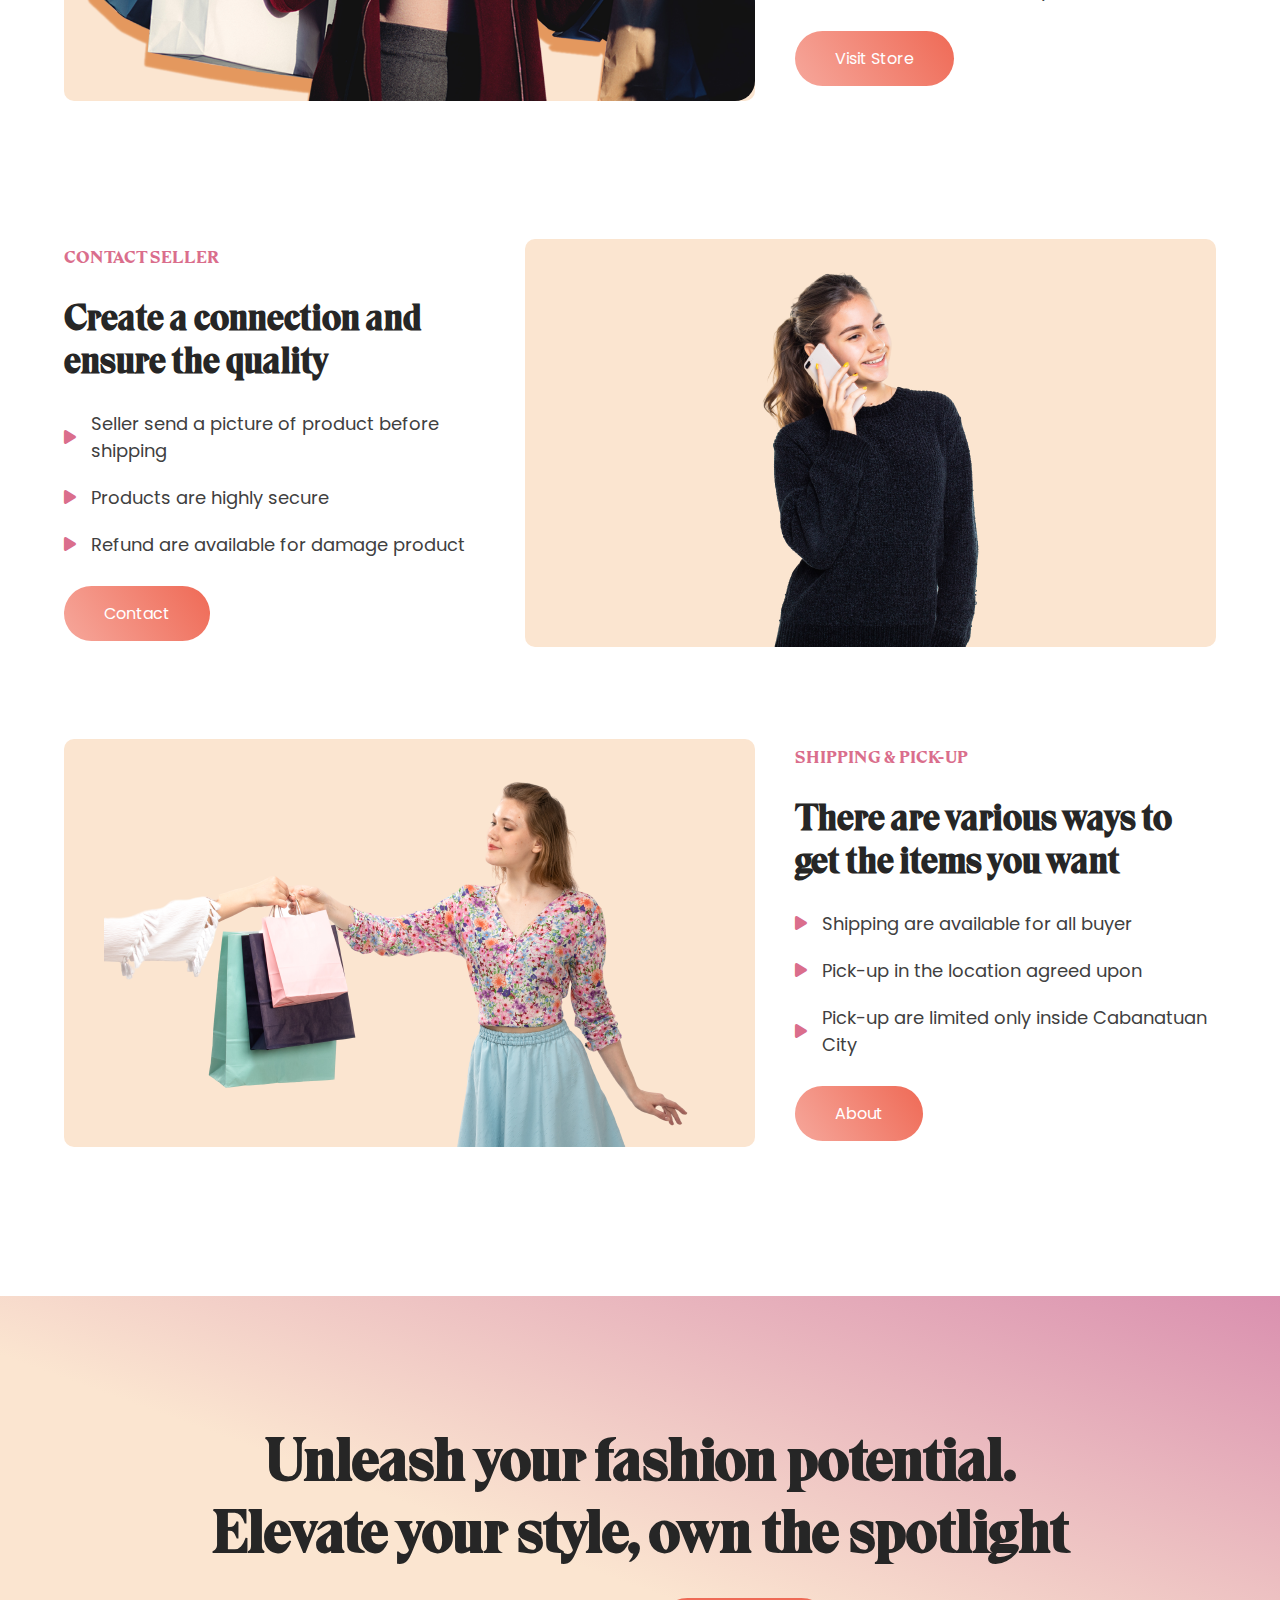
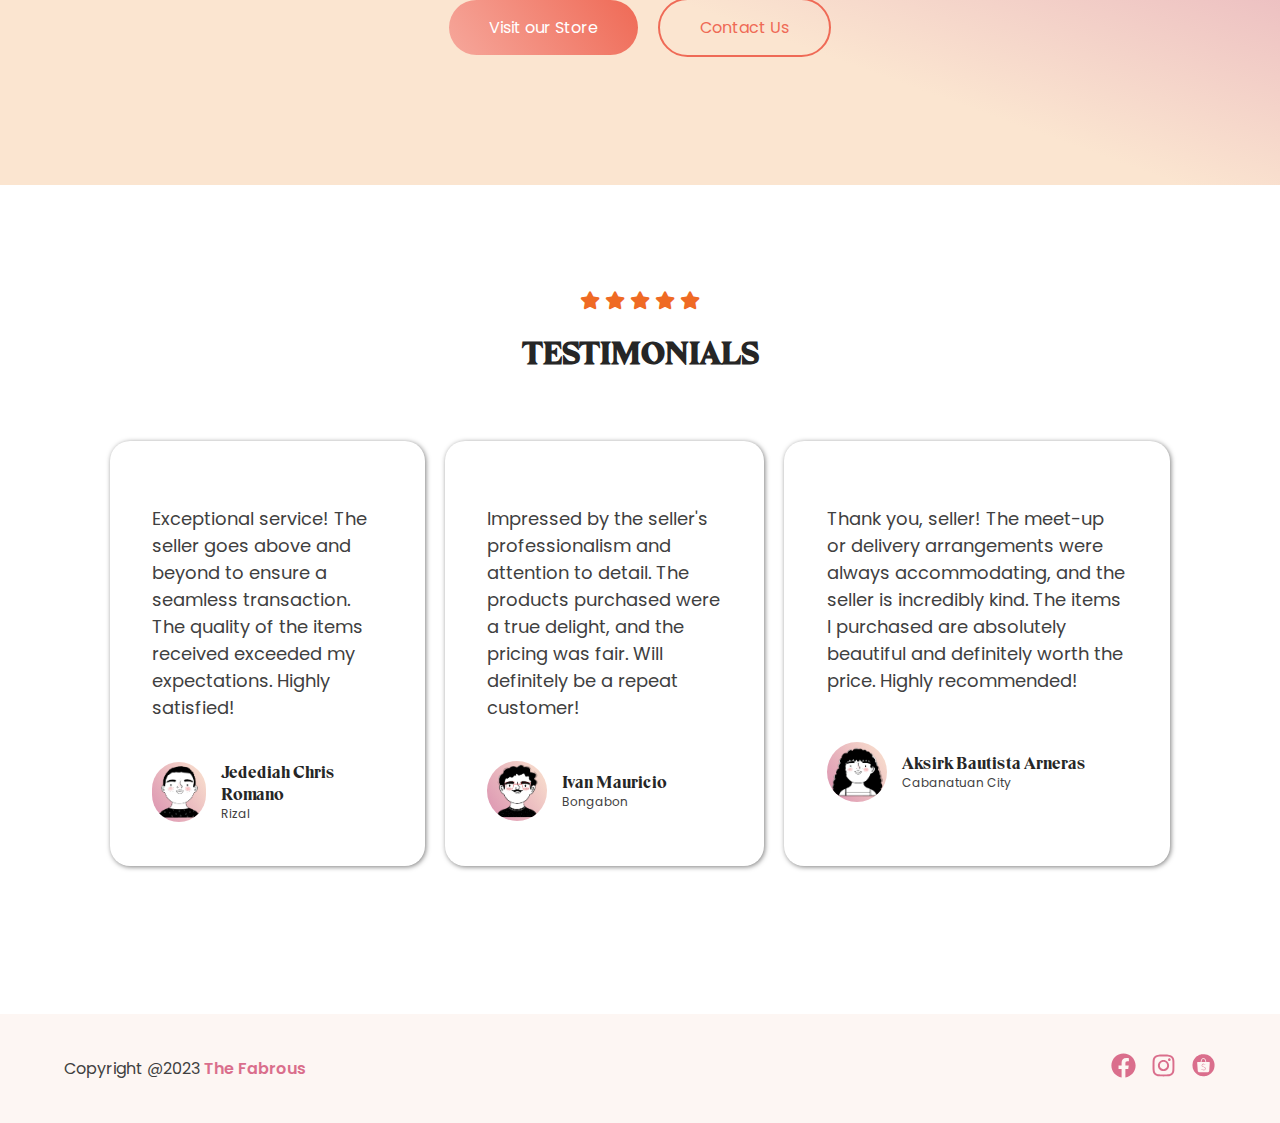
==== commit 93f62eee: "updated logo" ====
--- a/fabrous.html
+++ b/fabrous.html
@@ -23,7 +23,7 @@
             <nav>
                 <div class="nav-container">
                     <div class="logo-container">
-                        <img src="img/the fab-logo.png" alt="logo">
+                        <img src="img/fabrous.png" alt="logo">
                     </div>
                     <div class="pagelink-container">
                         <a href="fabrous.html">Home</a>
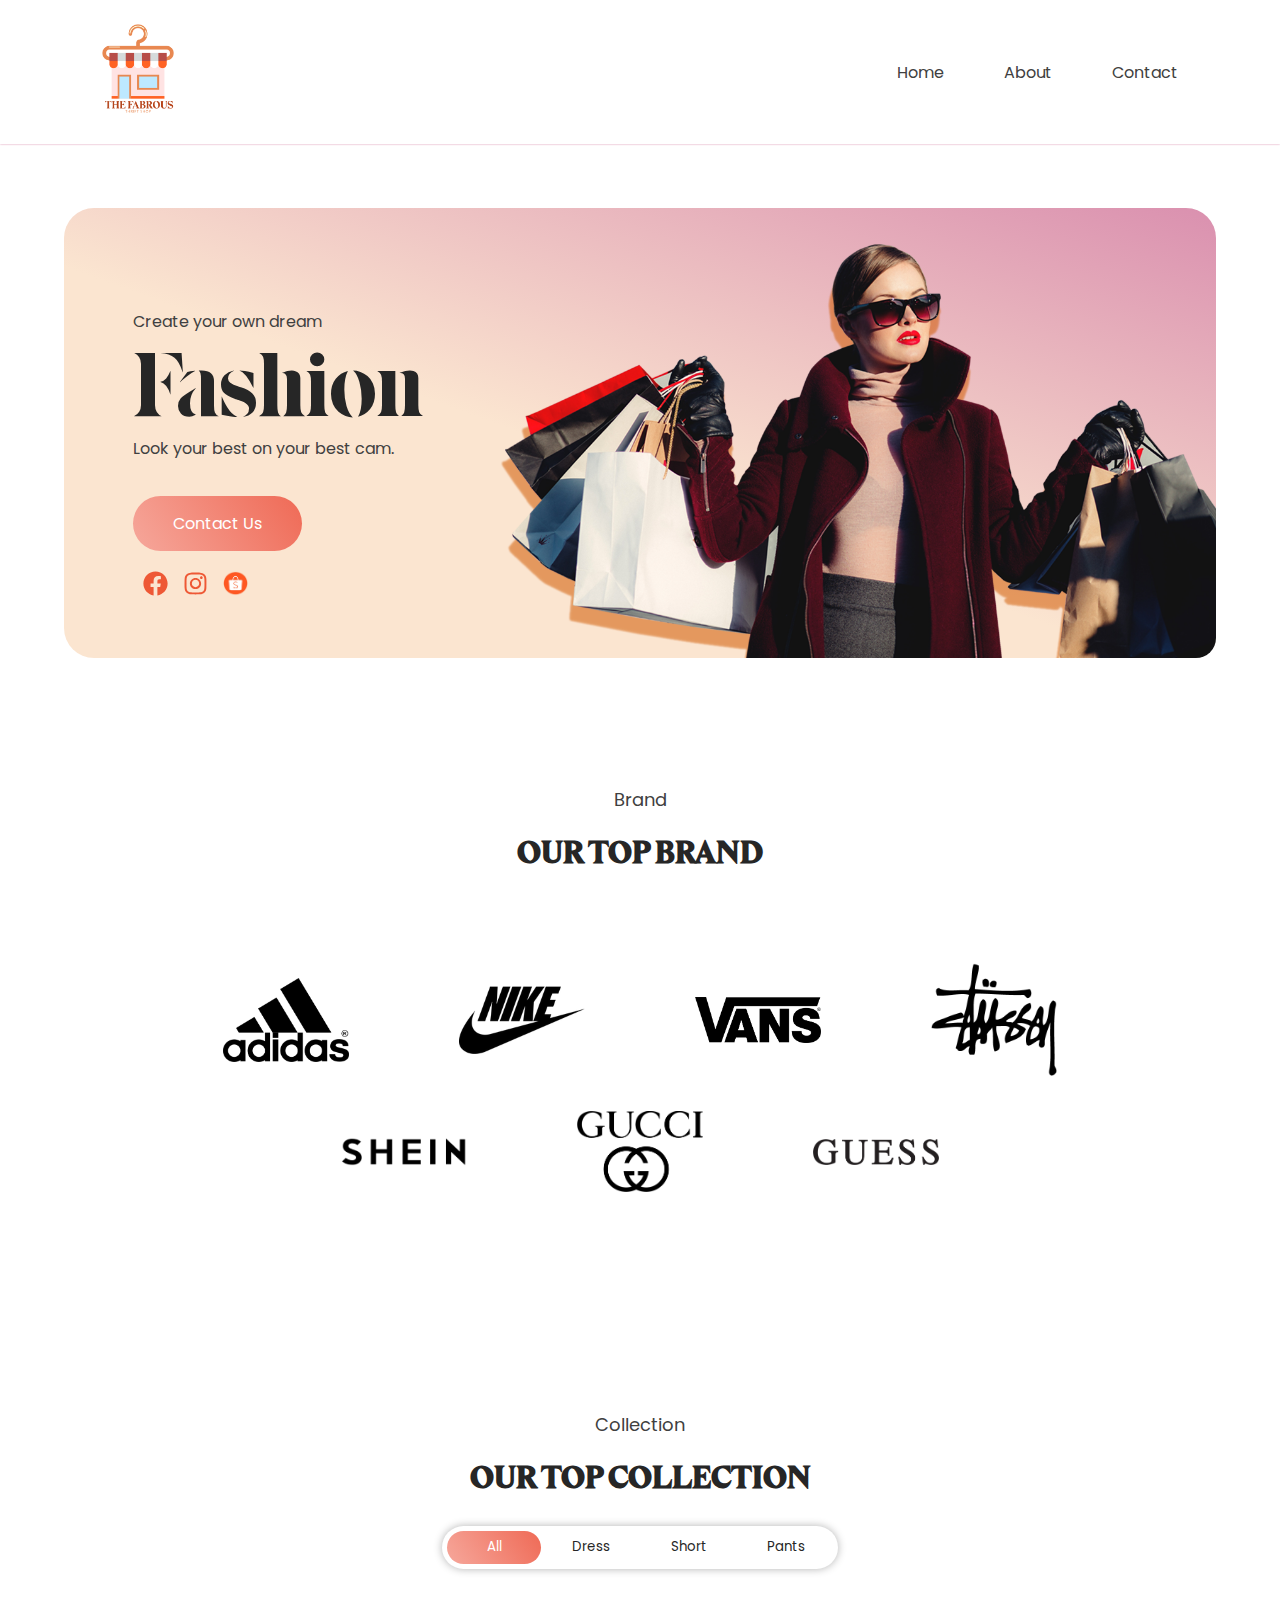
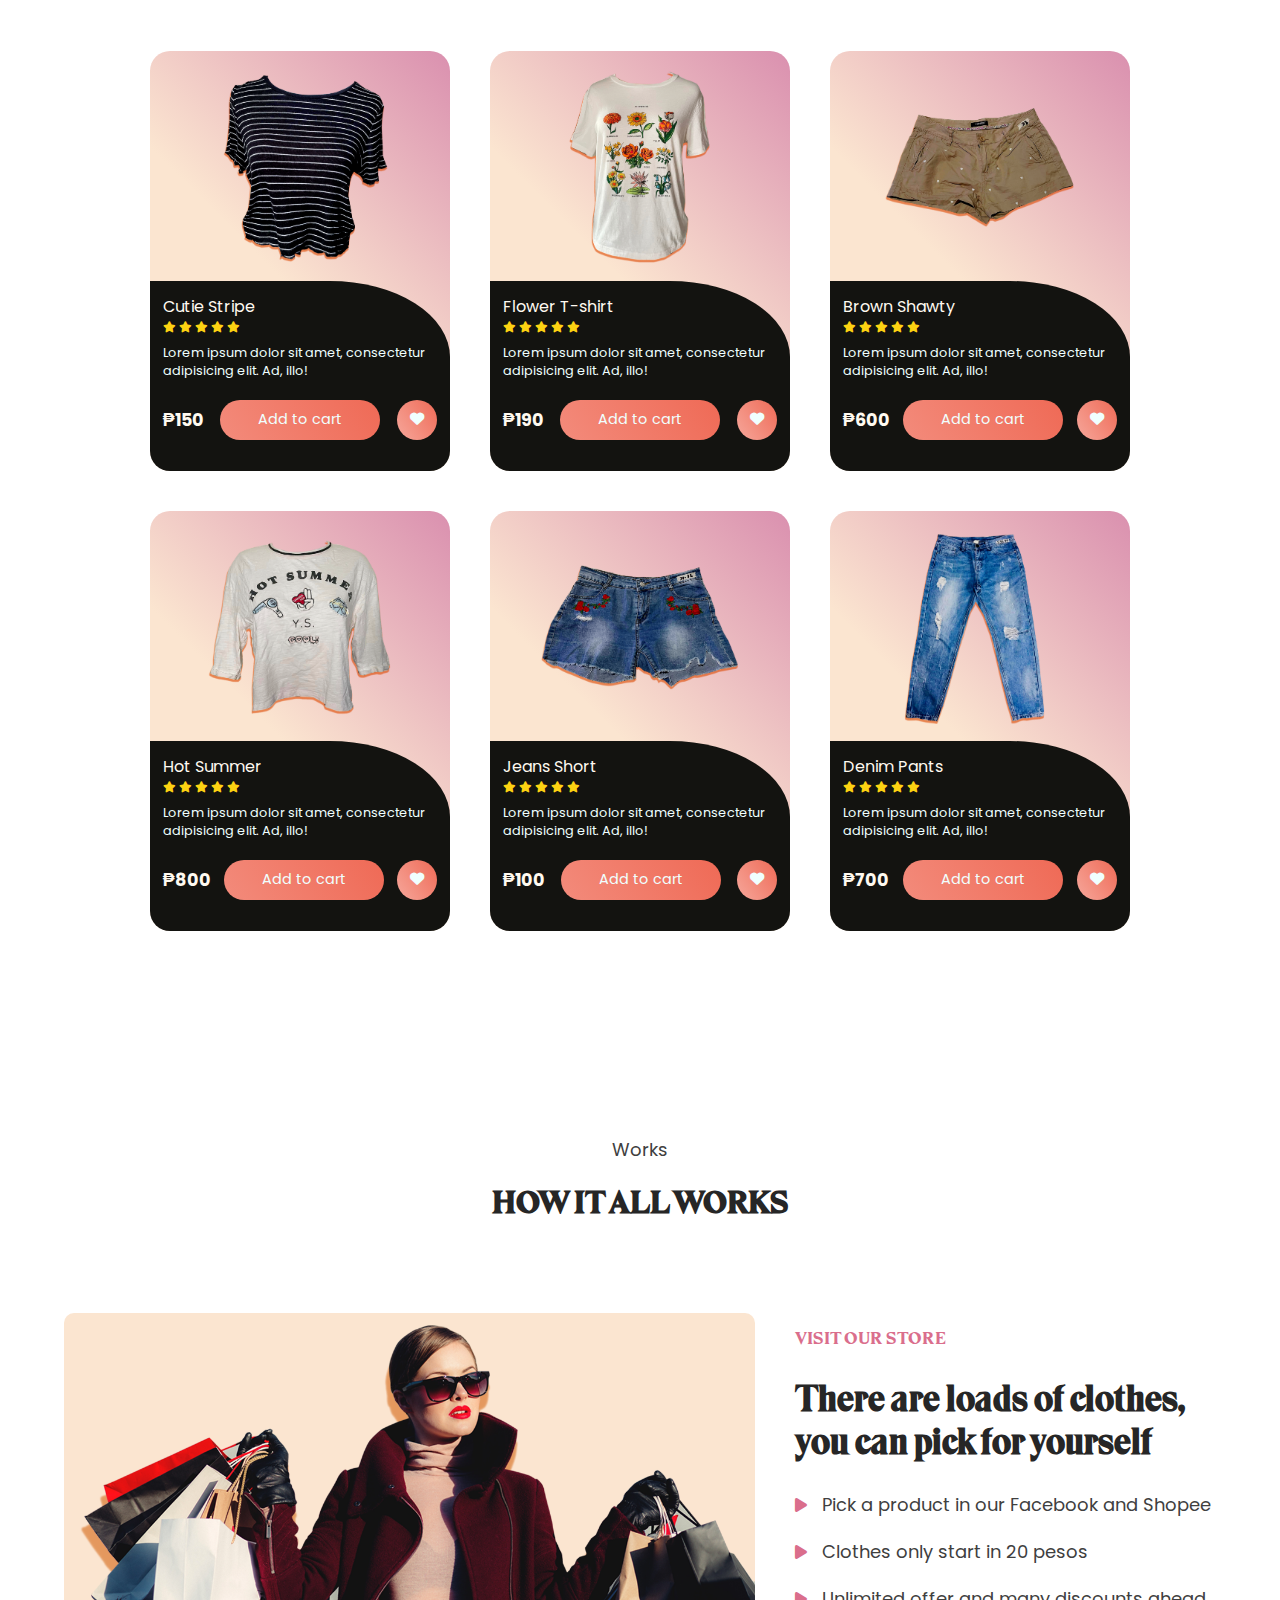
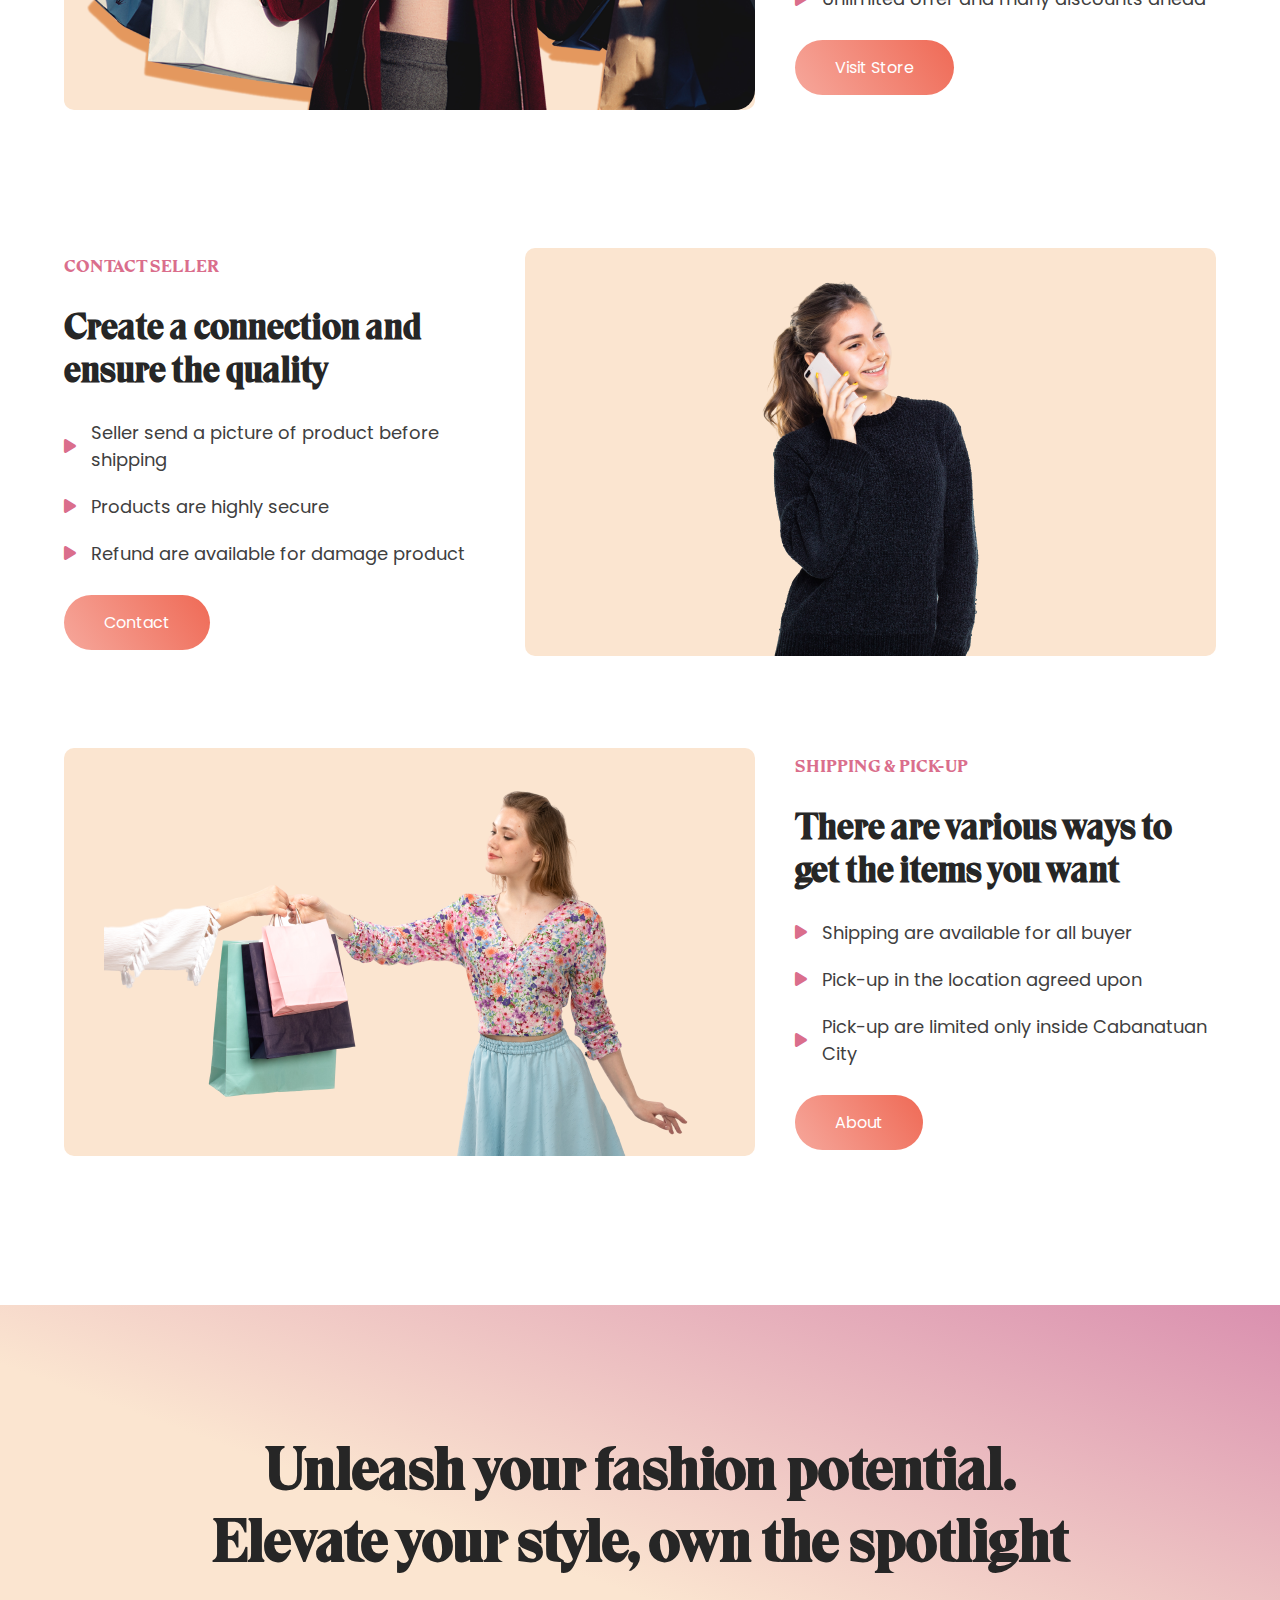
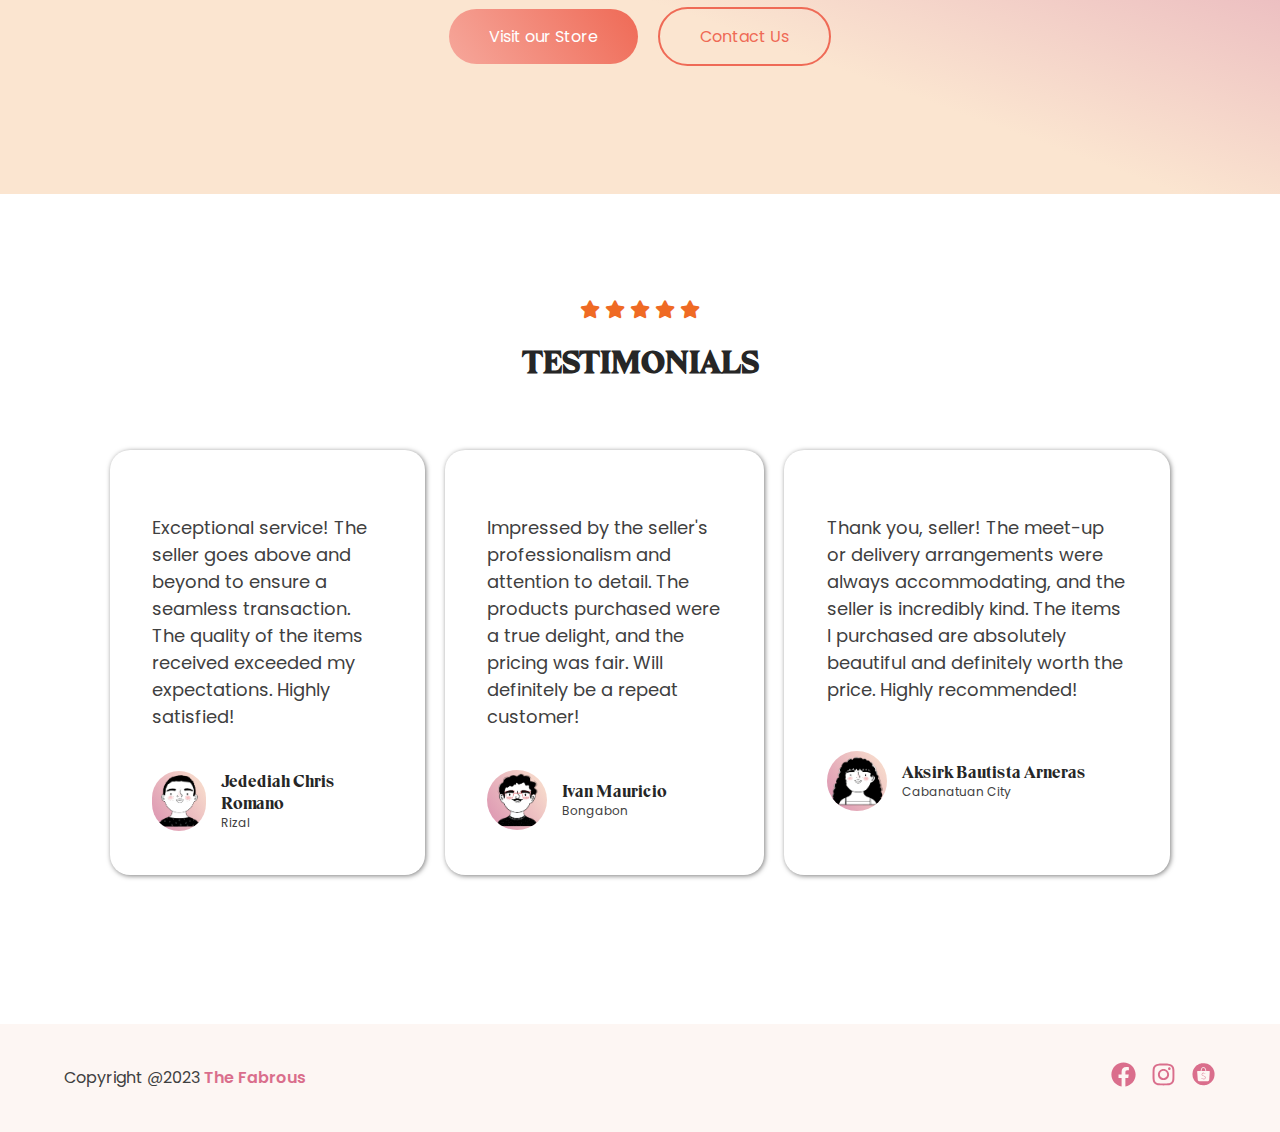
==== commit 223c5f57: "latest update june 2" ====
--- a/fabrous.html
+++ b/fabrous.html
@@ -23,7 +23,7 @@
             <nav>
                 <div class="nav-container">
                     <div class="logo-container">
-                        <img src="img/fabrous.png" alt="logo">
+                        <a href="fabrous.html"><img src="img/the fab-logo.png" alt="logo"></a>
                     </div>
                     <div class="pagelink-container">
                         <a href="fabrous.html">Home</a>
--- a/styles/header.css
+++ b/styles/header.css
@@ -11,7 +11,7 @@
 }
 
 .nav-container{
-    padding: 3% 8%; display: flex;
+    padding: 1.9% 8%; display: flex;
     justify-content: space-between;
     align-items: center;
     background-color: var(--extra-color2); 
@@ -23,7 +23,7 @@
 }
 
 .logo-container img{
-    width: 60%;
+    width: 20%;
 }
 
 .pagelink-container{
--- a/styles/style.css
+++ b/styles/style.css
@@ -162,9 +162,6 @@
     padding-bottom: 4rem;
 }
 /* just reusables */
-.padd-15{
-
-}
 .row{
     display: flex;
     flex-wrap: wrap;
@@ -225,10 +222,10 @@
     display: block;
     z-index: -1;
   }
-  .row .collection-filter button:hover::before{
+  /* .row .collection-filter button:hover::before{
     /* width: 7em; */
     
-  }
+  /* } */
   
   .row .collection-filter button {
     transition: .2s ease;
--- a/styles/general.css
+++ b/styles/general.css
@@ -89,7 +89,7 @@
         padding: 0;
     }
     .logo-container img{
-        width: 25%;
+        width: 13%;
     }
     .link-container{
         display: flex;
@@ -211,7 +211,7 @@
         --ptitlefontsize-third: 40px;
     }
     .logo-container img{
-        width: 32%;
+        width: 10%;
     }
     .container{
         padding: 0 0 20px;
@@ -242,7 +242,7 @@
         padding: 6% 8%;
     }
     .logo-container img{
-        width: 40%;
+        width: 15%;
     }
     .display-n{
         display: none;
